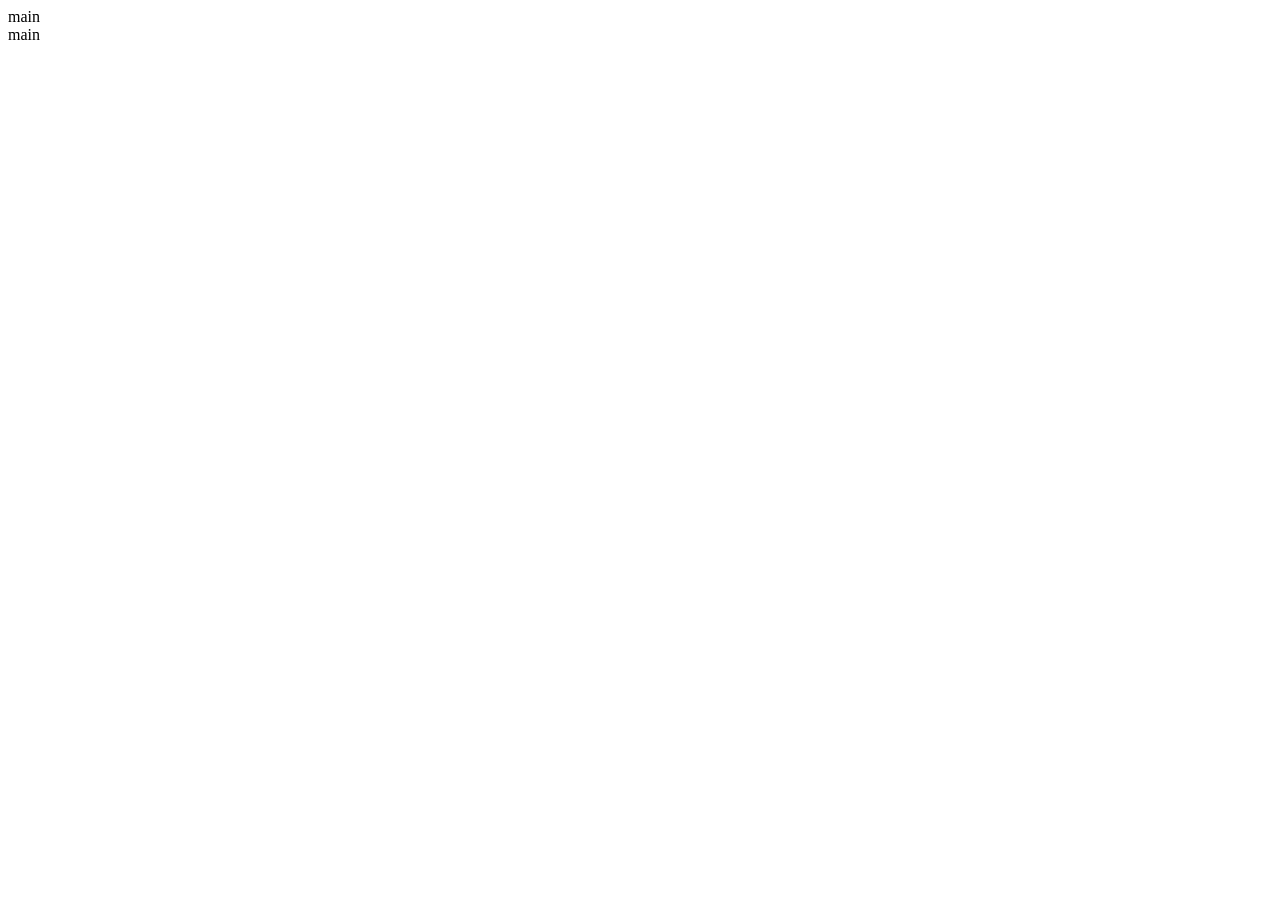
==== index.html @ a2249776 "asd" ====
<!DOCTYPE html>
<html lang="en">
<head>
    <meta charset="UTF-8">
    <meta name="viewport" content="width=device-width, initial-scale=1.0">
    <title>Document</title>
</head>
<body>
    main <div class="css"></div>
    main <div class="css"></div>
    
</body>
</html>
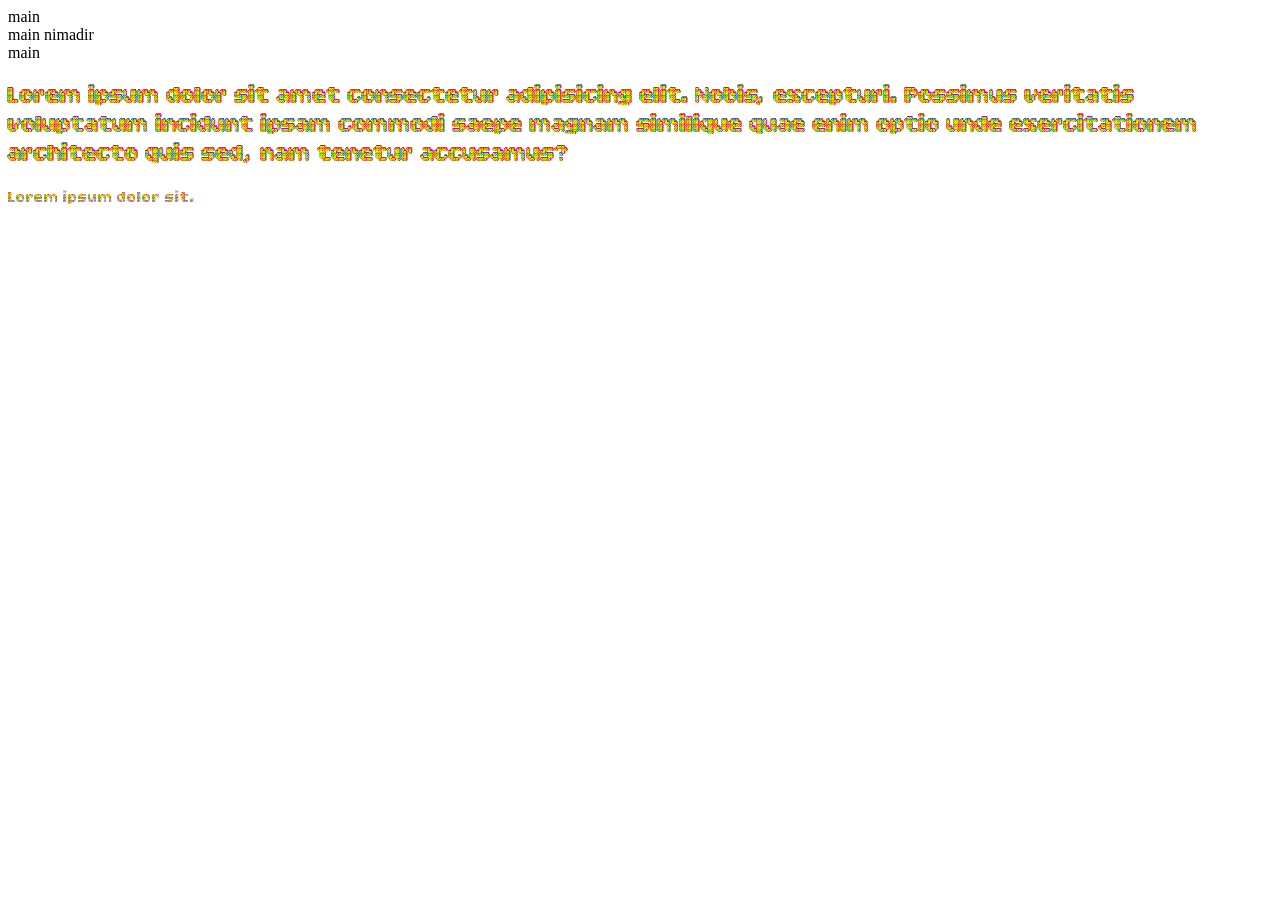
==== commit ffeec46a: "asdcfeferv" ====
--- a/index.html
+++ b/index.html
@@ -4,10 +4,16 @@
     <meta charset="UTF-8">
     <meta name="viewport" content="width=device-width, initial-scale=1.0">
     <title>Document</title>
+    <link rel="stylesheet" href="./nimadirrrr.css">
+    <link rel="preconnect" href="https://fonts.googleapis.com">
+<link rel="preconnect" href="https://fonts.gstatic.com" crossorigin>
+<link href="https://fonts.googleapis.com/css2?family=Bitcount+Prop+Double+Ink:wght@100..900&display=swap" rel="stylesheet">
 </head>
 <body>
-    main <div class="css"></div>
-    main <div class="css"></div>
-    
+    main <div class="css">main nimadir</div>
+    main <div class="css">
+        <h2>Lorem ipsum dolor sit amet consectetur adipisicing elit. Nobis, excepturi. Possimus veritatis voluptatum incidunt ipsam commodi saepe magnam similique quae enim optio unde exercitationem architecto quis sed, nam tenetur accusamus?</h2>
+    </div>
+    <p>Lorem ipsum dolor sit.</p>
 </body>
 </html>
--- a/nimadirrrr.css
+++ b/nimadirrrr.css
@@ -0,0 +1,10 @@
+
+
+h2{
+    font-family: "Bitcount Prop Double Ink", system-ui;
+}
+
+p{
+    font-family:"Bitcount Prop Double Ink", system-ui ;
+    color: red;
+}
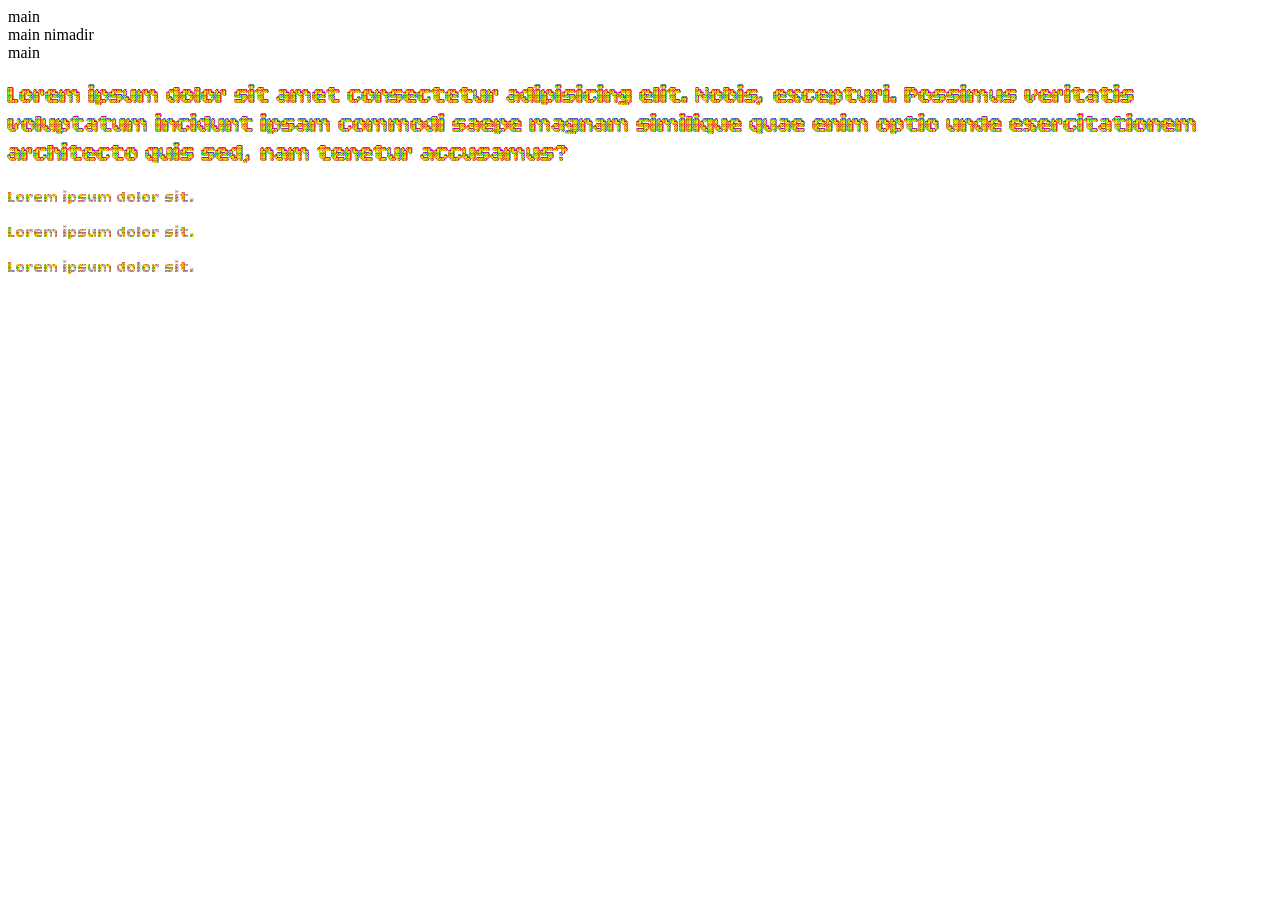
==== commit 98f99743: "wdef" ====
--- a/index.html
+++ b/index.html
@@ -15,5 +15,7 @@
         <h2>Lorem ipsum dolor sit amet consectetur adipisicing elit. Nobis, excepturi. Possimus veritatis voluptatum incidunt ipsam commodi saepe magnam similique quae enim optio unde exercitationem architecto quis sed, nam tenetur accusamus?</h2>
     </div>
     <p>Lorem ipsum dolor sit.</p>
+    <p>Lorem ipsum dolor sit.</p>
+    <p>Lorem ipsum dolor sit.</p>
 </body>
 </html>
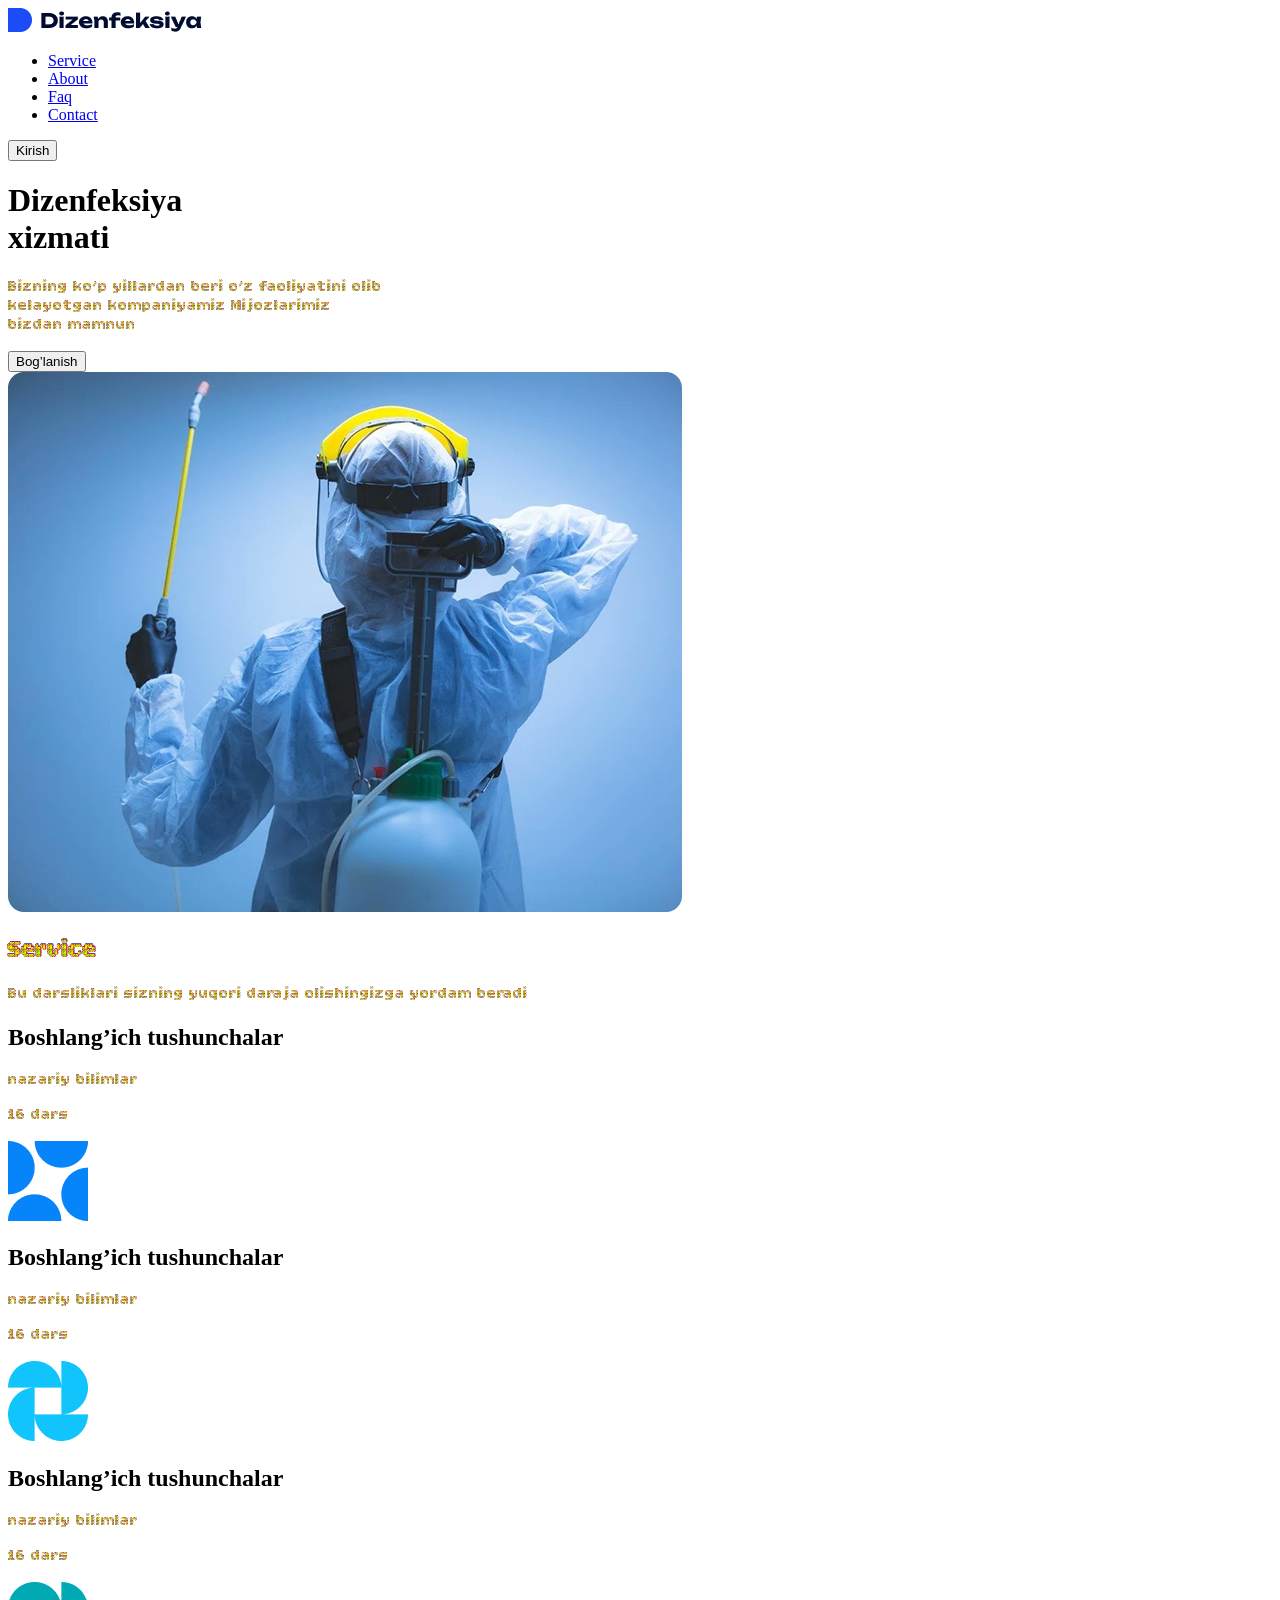
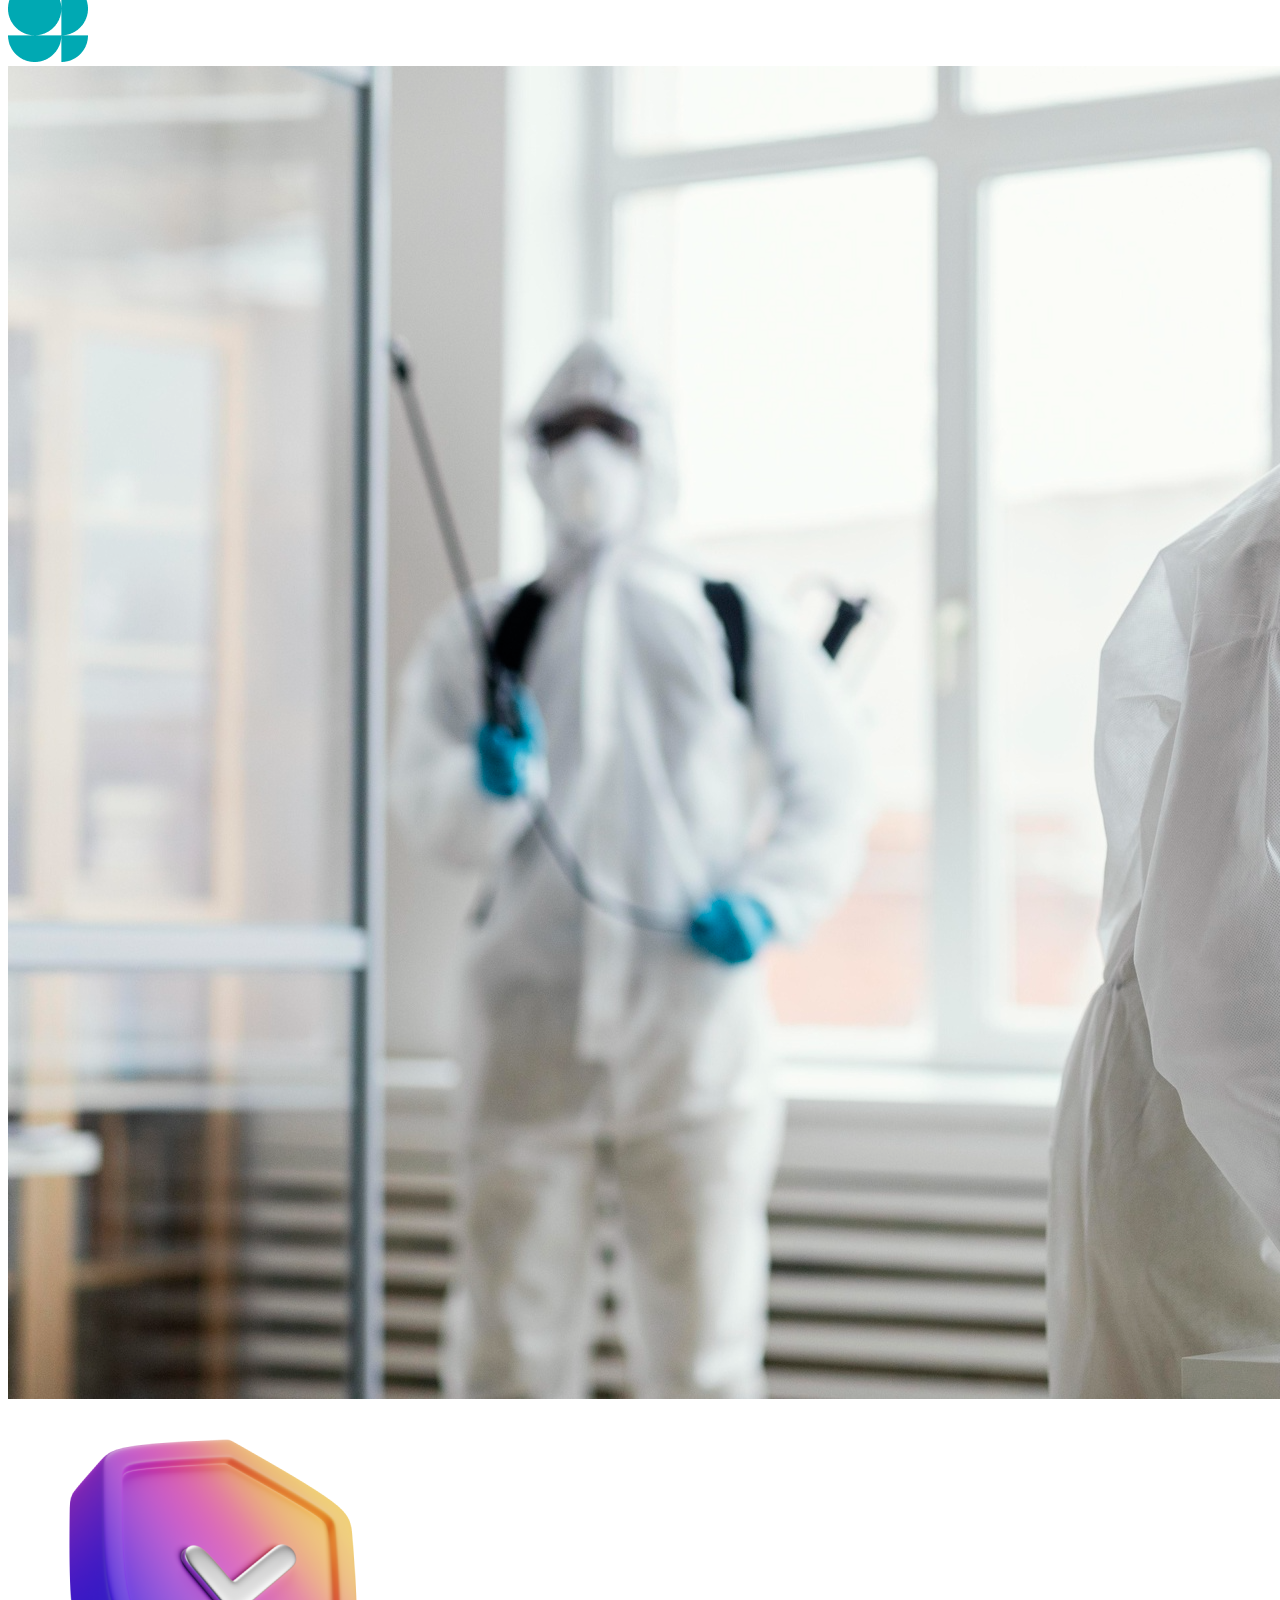
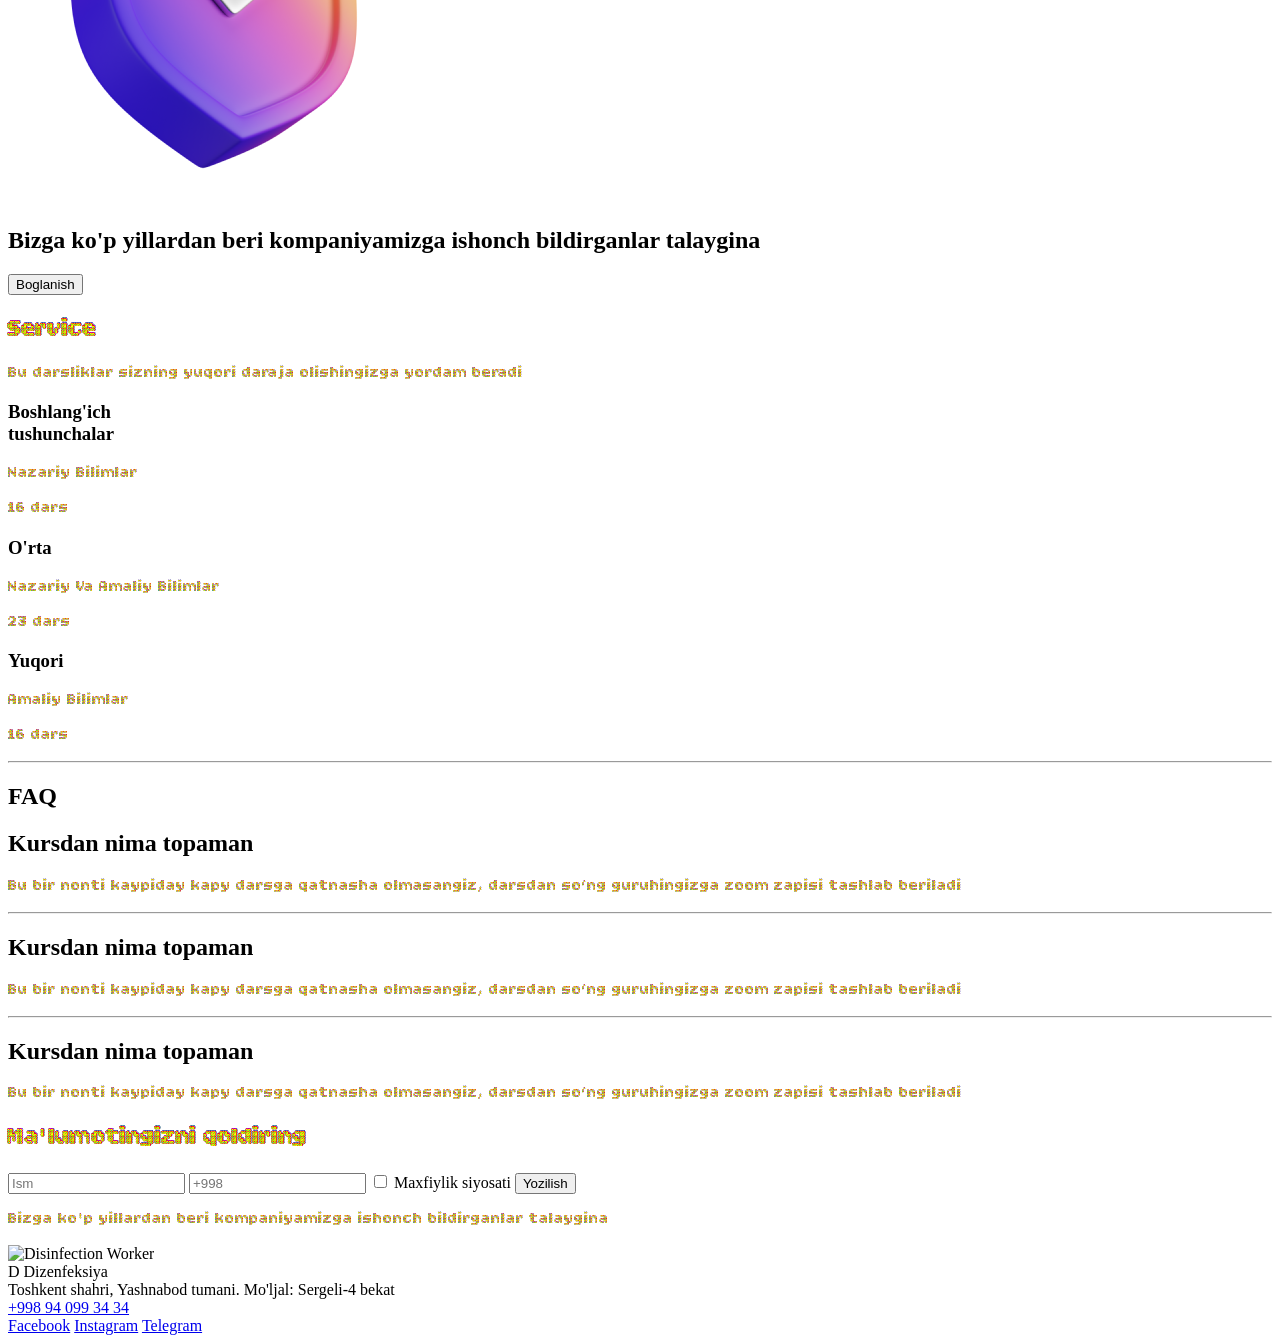
==== commit bcc6cfda: "tgdxf" ====
--- a/index.html
+++ b/index.html
@@ -10,12 +10,246 @@
 <link href="https://fonts.googleapis.com/css2?family=Bitcount+Prop+Double+Ink:wght@100..900&display=swap" rel="stylesheet">
 </head>
 <body>
-    main <div class="css">main nimadir</div>
-    main <div class="css">
-        <h2>Lorem ipsum dolor sit amet consectetur adipisicing elit. Nobis, excepturi. Possimus veritatis voluptatum incidunt ipsam commodi saepe magnam similique quae enim optio unde exercitationem architecto quis sed, nam tenetur accusamus?</h2>
-    </div>
-    <p>Lorem ipsum dolor sit.</p>
-    <p>Lorem ipsum dolor sit.</p>
-    <p>Lorem ipsum dolor sit.</p>
+    <header>
+        <div class="container">
+            <div class="navbar">
+                <div class="logo"><img src="./img/Frame 48097963.png" alt=""></div>
+
+                <div class="div">
+                    <ul>
+                        <li><a href="#">Service</a></li>
+                        <li><a href="#">About</a></li>
+                        <li><a href="#">Faq</a></li>
+                        <li><a href="#">Contact</a></li>
+                    </ul>
+
+                    <button>Kirish</button>
+                </div>
+            </div>
+
+            <div class="showcase">
+                <div class="left">
+                    <h1>Dizenfeksiya <br>xizmati</h1>
+
+                    <p>Bizning ko’p yillardan beri o’z faoliyatini olib <br> kelayotgan kompaniyamiz Mijozlarimiz <br>
+                        bizdan mamnun</p>
+
+                    <div class="dig">
+                        <button>Bog’lanish</button>
+                    </div>
+                </div>
+                <div class="right">
+                    <img src="./img/WnYJyJjWq3U 1.png" alt="">
+                </div>
+            </div>
+        </div>
+    </header>
+
+    <main>
+        <section>
+            <div class="pt-[120px] pl-[72px] w-[330px]">
+                <h2 class="text-[52px] font-bold text-[#020C31]">Service</h2>
+                <p class="text-[18px] text-[#666666] pt-[16px] w-[335px]">Bu darsliklari sizning yuqori daraja
+                    olishingizga yordam beradi</p>
+            </div>
+
+            <div class="max-w-[1140] flex pt-[48px] mb-15">
+                <div class="w-[443px] h-[500px] border-white bg-[#F3F6F6] m-auto rounded-3xl">
+                    <h1 class="text-[32px] text-[#020C31] font-bold translate-y-[48px] translate-x-[32px] w-[337px]">
+                        Boshlang’ich tushunchalar</h1>
+                    <p class="translate-y-[55px] translate-x-[40px] text-[16px] text-[#056AC7] font-medium">nazariy
+                        bilimlar</p>
+                    <p class="translate-y-[55px] translate-x-[40px] text-[16px] text-[#056AC7] font-medium">16 dars</p>
+                    <img src="./img/Group (1).png" alt="#" class="translate-y-[250px] translate-x-[300px]">
+                </div>
+                <div class="w-[443px] h-[500px] border-white bg-[#F3F6F6] m-auto rounded-3xl">
+                    <h1 class="text-[32px] text-[#020C31] font-bold translate-y-[48px] translate-x-[32px] w-[337px]">
+                        Boshlang’ich tushunchalar</h1>
+                    <p class="translate-y-[55px] translate-x-[40px] text-[16px] text-[#056AC7] font-medium">nazariy
+                        bilimlar</p>
+                    <p class="translate-y-[55px] translate-x-[40px] text-[16px] text-[#056AC7] font-medium">16 dars</p>
+                    <img src="./img/Group (2).png" alt="#" class="translate-y-[250px] translate-x-[300px]">
+                </div>
+                <div class="w-[443px] h-[500px] border-white bg-[#F3F6F6] m-auto rounded-3xl ">
+                    <h1 class="text-[32px] text-[#020C31] font-bold translate-y-[48px] translate-x-[32px] w-[337px]">
+                        Boshlang’ich tushunchalar</h1>
+                    <p class="translate-y-[55px] translate-x-[40px] text-[16px] text-[#056AC7] font-medium">nazariy
+                        bilimlar</p>
+                    <p class="translate-y-[55px] translate-x-[40px] text-[16px] text-[#056AC7] font-medium">16 dars</p>
+                    <img src="./img/Group (3).png" alt="#" class="translate-y-[250px] translate-x-[300px]">
+                </div>
+
+            </div>
+        </section>
+        <section>
+            <div class="section1">
+                <div class="left">
+                    <img src="./8423eb6afb6852e8f474d0841eafce48ede7c53d.png" alt="">
+                </div>
+                <div class="right">
+                    <img src="./493432566a872f7d6218cf29646f416c2f03552e.png" alt="">
+                    <h1><b>Bizga ko'p yillardan beri kompaniyamizga ishonch bildirganlar talaygina</b></h1>
+                    <button>Boglanish</button>
+                </div>
+
+            </div>
+        </section>
+        <section class="bg-white py-16 px-8 font-sans">
+            <div class="max-w-6xl mx-auto">
+                <div class="mb-12">
+                    <h2 class="text-4xl font-bold text-slate-900 mb-4">Service</h2>
+                    <p class="text-gray-500 max-w-xs">
+                        Bu darsliklar sizning yuqori daraja olishingizga yordam beradi
+                    </p>
+                </div>
+
+                <div class="grid grid-cols-1 md:grid-cols-3 gap-6">
+
+                    <div
+                        class="bg-slate-50 p-8 rounded-2xl flex flex-col justify-between h-80 relative overflow-hidden">
+                        <div>
+                            <h3 class="text-2xl font-bold text-slate-900 leading-tight mb-4">
+                                Boshlang'ich<br>tushunchalar
+                            </h3>
+                            <p class="text-blue-500 font-semibold text-sm">Nazariy Bilimlar</p>
+                            <p class="text-gray-400 text-xs mt-1">16 dars</p>
+                        </div>
+                        <div class="absolute bottom-8 right-8 w-12 h-12 bg-blue-600 rounded-bl-full opacity-80"></div>
+                    </div>
+
+                    <div
+                        class="bg-slate-50 p-8 rounded-2xl flex flex-col justify-between h-80 relative overflow-hidden">
+                        <div>
+                            <h3 class="text-2xl font-bold text-slate-900 leading-tight mb-4">
+                                O'rta
+                            </h3>
+                            <p class="text-cyan-500 font-semibold text-sm">Nazariy Va Amaliy Bilimlar</p>
+                            <p class="text-gray-400 text-xs mt-1">23 dars</p>
+                        </div>
+                        <div
+                            class="absolute bottom-8 right-8 w-12 h-12 bg-cyan-400 rounded-full flex items-center justify-center">
+                            <div class="w-6 h-6 border-4 border-white rounded-full"></div>
+                        </div>
+                    </div>
+
+                    <div
+                        class="bg-slate-50 p-8 rounded-2xl flex flex-col justify-between h-80 relative overflow-hidden">
+                        <div>
+                            <h3 class="text-2xl font-bold text-slate-900 leading-tight mb-4">
+                                Yuqori
+                            </h3>
+                            <p class="text-teal-500 font-semibold text-sm">Amaliy Bilimlar</p>
+                            <p class="text-gray-400 text-xs mt-1">16 dars</p>
+                        </div>
+                        <div class="absolute bottom-8 right-8 w-12 h-12 flex gap-1">
+                            <div class="w-4 h-8 bg-teal-500 rounded-full"></div>
+                            <div class="w-4 h-12 bg-teal-500 rounded-full -mt-4"></div>
+                        </div>
+                    </div>
+
+                </div>
+            </div>
+        </section>
+        <section class="pt-[142px]">
+            <div class="container w-[1296px] m-[auto]">
+                <hr>
+                <div class="faq flex items-start justify-start gap-[187px] mt-[40px]">
+                    <h1 class="text-[48px] text-bold text-[#020C31]">FAQ</h1>
+                    <div class="focus w-[80%]">
+                        <div class="cards flex items-center justify-between mb-[38px]">
+                            <div class="p">
+                                <h1 class="text-[24px]/[32px] text-medium text-[#676D83]">Kursdan nima topaman</h1>
+                                <p class="text-[24px]/[32px] text-normal text-[#676D83] hidden">Bu bir nonti kaypiday
+                                    kapy darsga qatnasha olmasangiz, darsdan so‘ng guruhingizga zoom zapisi tashlab
+                                    beriladi</p>
+                            </div>
+                            <div
+                                class="icons w-[52px] h-[52px] rounded-[50%] bg-[#F2F2F2] flex items-center justify-center">
+                                <i class="fa-solid fa-angle-down text-[20px] text-[#020C31]"></i>
+                                <!-- <i class="fa-solid fa-angle-up text-[20px] text-[#020C31] hidden"></i> -->
+                            </div>
+                        </div>
+                        <hr>
+                        <div class="cards flex items-center justify-between mt-[38px] mb-[38px]">
+                            <div class="p">
+                                <h1 class="text-[24px]/[32px] text-medium text-[#676D83]">Kursdan nima topaman</h1>
+                                <p class="text-[24px]/[32px] text-normal text-[#676D83] hidden">Bu bir nonti kaypiday
+                                    kapy darsga qatnasha olmasangiz, darsdan so‘ng guruhingizga zoom zapisi tashlab
+                                    beriladi</p>
+                            </div>
+                            <div
+                                class="icons w-[52px] h-[52px] rounded-[50%] bg-[#F2F2F2] flex items-center justify-center">
+                                <i class="fa-solid fa-angle-down text-[20px] text-[#020C31]"></i>
+                                <!-- <i class="fa-solid fa-angle-up text-[20px] text-[#020C31] hidden"></i> -->
+                            </div>
+                        </div>
+                        <hr>
+                        <div class="cards flex items-center justify-between mt-[38px] mb-[38px]">
+                            <div class="p">
+                                <h1 class="text-[24px]/[32px] text-medium text-[#676D83]">Kursdan nima topaman</h1>
+                                <p class="text-[24px]/[32px] text-normal text-[#676D83] hidden">Bu bir nonti kaypiday
+                                    kapy darsga qatnasha olmasangiz, darsdan so‘ng guruhingizga zoom zapisi tashlab
+                                    beriladi</p>
+                            </div>
+                            <div
+                                class="icons w-[52px] h-[52px] rounded-[50%] bg-[#F2F2F2] flex items-center justify-center">
+                                <i class="fa-solid fa-angle-down text-[20px] text-[#020C31]"></i>
+                                <!-- <i class="fa-solid fa-angle-up text-[20px] text-[#020C31] hidden"></i> -->
+                            </div>
+                        </div>
+                    </div>
+                </div>
+            </div>
+        </section>
+    </main>
+
+    <footer class="footer">
+        <div class="container">
+            <div class="footer-banner">
+                <div class="banner-content">
+                    <div class="form-wrapper">
+                        <h2>Ma'lumotingizni qoldiring</h2>
+                        <form class="footer-form">
+                            <input type="text" placeholder="Ism" class="input">
+                            <input type="tel" placeholder="+998" class="input">
+                            <label class="checkbox-label">
+                                <input type="checkbox"> Maxfiylik siyosati
+                            </label>
+                            <button type="submit" class="submit-btn">Yozilish</button>
+                        </form>
+                    </div>
+
+                    <div class="banner-text">
+                        <p>Bizga ko'p yillardan beri kompaniyamizga ishonch bildirganlar talaygina</p>
+                        <img src="https://proklining.by/wp-content/uploads/2025/11/poster-img.png"
+                            alt="Disinfection Worker" class="worker-img">
+                    </div>
+                </div>
+            </div>
+
+            <div class="footer-bottom">
+                <div class="logo">
+                    <span class="logo-icon">D</span> Dizenfeksiya
+                </div>
+
+                <div class="contacts">
+                    <div class="contact-item">
+                        <i class="icon-location"></i>
+                        <span>Toshkent shahri, Yashnabod tumani. Mo'ljal: Sergeli-4 bekat</span>
+                    </div>
+                    <div class="contact-item">
+                        <i class="icon-phone"></i>
+                        <a href="tel:+998940993434">+998 94 099 34 34</a>
+                    </div>
+                </div>
+
+                <div class="socials">
+                    <a href="#" class="social-link">Facebook</a>
+                    <a href="#" class="social-link">Instagram</a>
+                    <a href="#" class="social-link">Telegram</a>
+                </div>
+            </div>
+        </div>
+    </footer>
 </body>
 </html>
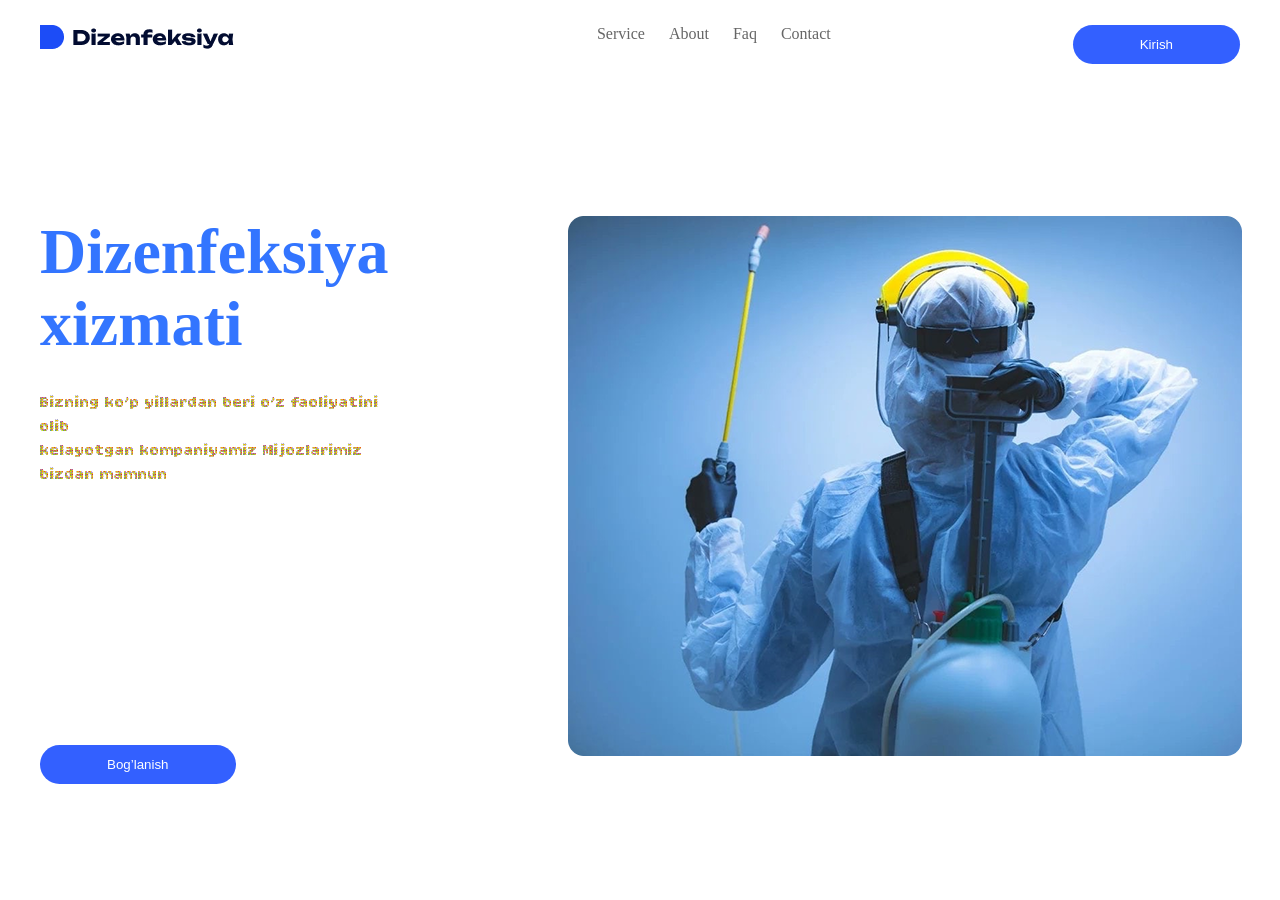
==== commit ef32e7db: "axscdfv" ====
--- a/index.html
+++ b/index.html
@@ -4,13 +4,14 @@
     <meta charset="UTF-8">
     <meta name="viewport" content="width=device-width, initial-scale=1.0">
     <title>Document</title>
+    <link rel="stylesheet" href="./main.css">
     <link rel="stylesheet" href="./nimadirrrr.css">
     <link rel="preconnect" href="https://fonts.googleapis.com">
 <link rel="preconnect" href="https://fonts.gstatic.com" crossorigin>
 <link href="https://fonts.googleapis.com/css2?family=Bitcount+Prop+Double+Ink:wght@100..900&display=swap" rel="stylesheet">
 </head>
 <body>
-    <header>
+     <header>
         <div class="container">
             <div class="navbar">
                 <div class="logo"><img src="./img/Frame 48097963.png" alt=""></div>
@@ -31,225 +32,17 @@
                 <div class="left">
                     <h1>Dizenfeksiya <br>xizmati</h1>
 
-                    <p>Bizning ko’p yillardan beri o’z faoliyatini olib <br> kelayotgan kompaniyamiz Mijozlarimiz <br>
-                        bizdan mamnun</p>
+                    <p>Bizning ko’p yillardan beri o’z faoliyatini olib <br> kelayotgan kompaniyamiz Mijozlarimiz <br> bizdan mamnun</p>
 
                     <div class="dig">
                         <button>Bog’lanish</button>
                     </div>
                 </div>
                 <div class="right">
-                    <img src="./img/WnYJyJjWq3U 1.png" alt="">
+                        <img src="./img/WnYJyJjWq3U 1.png" alt="">
                 </div>
             </div>
         </div>
     </header>
-
-    <main>
-        <section>
-            <div class="pt-[120px] pl-[72px] w-[330px]">
-                <h2 class="text-[52px] font-bold text-[#020C31]">Service</h2>
-                <p class="text-[18px] text-[#666666] pt-[16px] w-[335px]">Bu darsliklari sizning yuqori daraja
-                    olishingizga yordam beradi</p>
-            </div>
-
-            <div class="max-w-[1140] flex pt-[48px] mb-15">
-                <div class="w-[443px] h-[500px] border-white bg-[#F3F6F6] m-auto rounded-3xl">
-                    <h1 class="text-[32px] text-[#020C31] font-bold translate-y-[48px] translate-x-[32px] w-[337px]">
-                        Boshlang’ich tushunchalar</h1>
-                    <p class="translate-y-[55px] translate-x-[40px] text-[16px] text-[#056AC7] font-medium">nazariy
-                        bilimlar</p>
-                    <p class="translate-y-[55px] translate-x-[40px] text-[16px] text-[#056AC7] font-medium">16 dars</p>
-                    <img src="./img/Group (1).png" alt="#" class="translate-y-[250px] translate-x-[300px]">
-                </div>
-                <div class="w-[443px] h-[500px] border-white bg-[#F3F6F6] m-auto rounded-3xl">
-                    <h1 class="text-[32px] text-[#020C31] font-bold translate-y-[48px] translate-x-[32px] w-[337px]">
-                        Boshlang’ich tushunchalar</h1>
-                    <p class="translate-y-[55px] translate-x-[40px] text-[16px] text-[#056AC7] font-medium">nazariy
-                        bilimlar</p>
-                    <p class="translate-y-[55px] translate-x-[40px] text-[16px] text-[#056AC7] font-medium">16 dars</p>
-                    <img src="./img/Group (2).png" alt="#" class="translate-y-[250px] translate-x-[300px]">
-                </div>
-                <div class="w-[443px] h-[500px] border-white bg-[#F3F6F6] m-auto rounded-3xl ">
-                    <h1 class="text-[32px] text-[#020C31] font-bold translate-y-[48px] translate-x-[32px] w-[337px]">
-                        Boshlang’ich tushunchalar</h1>
-                    <p class="translate-y-[55px] translate-x-[40px] text-[16px] text-[#056AC7] font-medium">nazariy
-                        bilimlar</p>
-                    <p class="translate-y-[55px] translate-x-[40px] text-[16px] text-[#056AC7] font-medium">16 dars</p>
-                    <img src="./img/Group (3).png" alt="#" class="translate-y-[250px] translate-x-[300px]">
-                </div>
-
-            </div>
-        </section>
-        <section>
-            <div class="section1">
-                <div class="left">
-                    <img src="./8423eb6afb6852e8f474d0841eafce48ede7c53d.png" alt="">
-                </div>
-                <div class="right">
-                    <img src="./493432566a872f7d6218cf29646f416c2f03552e.png" alt="">
-                    <h1><b>Bizga ko'p yillardan beri kompaniyamizga ishonch bildirganlar talaygina</b></h1>
-                    <button>Boglanish</button>
-                </div>
-
-            </div>
-        </section>
-        <section class="bg-white py-16 px-8 font-sans">
-            <div class="max-w-6xl mx-auto">
-                <div class="mb-12">
-                    <h2 class="text-4xl font-bold text-slate-900 mb-4">Service</h2>
-                    <p class="text-gray-500 max-w-xs">
-                        Bu darsliklar sizning yuqori daraja olishingizga yordam beradi
-                    </p>
-                </div>
-
-                <div class="grid grid-cols-1 md:grid-cols-3 gap-6">
-
-                    <div
-                        class="bg-slate-50 p-8 rounded-2xl flex flex-col justify-between h-80 relative overflow-hidden">
-                        <div>
-                            <h3 class="text-2xl font-bold text-slate-900 leading-tight mb-4">
-                                Boshlang'ich<br>tushunchalar
-                            </h3>
-                            <p class="text-blue-500 font-semibold text-sm">Nazariy Bilimlar</p>
-                            <p class="text-gray-400 text-xs mt-1">16 dars</p>
-                        </div>
-                        <div class="absolute bottom-8 right-8 w-12 h-12 bg-blue-600 rounded-bl-full opacity-80"></div>
-                    </div>
-
-                    <div
-                        class="bg-slate-50 p-8 rounded-2xl flex flex-col justify-between h-80 relative overflow-hidden">
-                        <div>
-                            <h3 class="text-2xl font-bold text-slate-900 leading-tight mb-4">
-                                O'rta
-                            </h3>
-                            <p class="text-cyan-500 font-semibold text-sm">Nazariy Va Amaliy Bilimlar</p>
-                            <p class="text-gray-400 text-xs mt-1">23 dars</p>
-                        </div>
-                        <div
-                            class="absolute bottom-8 right-8 w-12 h-12 bg-cyan-400 rounded-full flex items-center justify-center">
-                            <div class="w-6 h-6 border-4 border-white rounded-full"></div>
-                        </div>
-                    </div>
-
-                    <div
-                        class="bg-slate-50 p-8 rounded-2xl flex flex-col justify-between h-80 relative overflow-hidden">
-                        <div>
-                            <h3 class="text-2xl font-bold text-slate-900 leading-tight mb-4">
-                                Yuqori
-                            </h3>
-                            <p class="text-teal-500 font-semibold text-sm">Amaliy Bilimlar</p>
-                            <p class="text-gray-400 text-xs mt-1">16 dars</p>
-                        </div>
-                        <div class="absolute bottom-8 right-8 w-12 h-12 flex gap-1">
-                            <div class="w-4 h-8 bg-teal-500 rounded-full"></div>
-                            <div class="w-4 h-12 bg-teal-500 rounded-full -mt-4"></div>
-                        </div>
-                    </div>
-
-                </div>
-            </div>
-        </section>
-        <section class="pt-[142px]">
-            <div class="container w-[1296px] m-[auto]">
-                <hr>
-                <div class="faq flex items-start justify-start gap-[187px] mt-[40px]">
-                    <h1 class="text-[48px] text-bold text-[#020C31]">FAQ</h1>
-                    <div class="focus w-[80%]">
-                        <div class="cards flex items-center justify-between mb-[38px]">
-                            <div class="p">
-                                <h1 class="text-[24px]/[32px] text-medium text-[#676D83]">Kursdan nima topaman</h1>
-                                <p class="text-[24px]/[32px] text-normal text-[#676D83] hidden">Bu bir nonti kaypiday
-                                    kapy darsga qatnasha olmasangiz, darsdan so‘ng guruhingizga zoom zapisi tashlab
-                                    beriladi</p>
-                            </div>
-                            <div
-                                class="icons w-[52px] h-[52px] rounded-[50%] bg-[#F2F2F2] flex items-center justify-center">
-                                <i class="fa-solid fa-angle-down text-[20px] text-[#020C31]"></i>
-                                <!-- <i class="fa-solid fa-angle-up text-[20px] text-[#020C31] hidden"></i> -->
-                            </div>
-                        </div>
-                        <hr>
-                        <div class="cards flex items-center justify-between mt-[38px] mb-[38px]">
-                            <div class="p">
-                                <h1 class="text-[24px]/[32px] text-medium text-[#676D83]">Kursdan nima topaman</h1>
-                                <p class="text-[24px]/[32px] text-normal text-[#676D83] hidden">Bu bir nonti kaypiday
-                                    kapy darsga qatnasha olmasangiz, darsdan so‘ng guruhingizga zoom zapisi tashlab
-                                    beriladi</p>
-                            </div>
-                            <div
-                                class="icons w-[52px] h-[52px] rounded-[50%] bg-[#F2F2F2] flex items-center justify-center">
-                                <i class="fa-solid fa-angle-down text-[20px] text-[#020C31]"></i>
-                                <!-- <i class="fa-solid fa-angle-up text-[20px] text-[#020C31] hidden"></i> -->
-                            </div>
-                        </div>
-                        <hr>
-                        <div class="cards flex items-center justify-between mt-[38px] mb-[38px]">
-                            <div class="p">
-                                <h1 class="text-[24px]/[32px] text-medium text-[#676D83]">Kursdan nima topaman</h1>
-                                <p class="text-[24px]/[32px] text-normal text-[#676D83] hidden">Bu bir nonti kaypiday
-                                    kapy darsga qatnasha olmasangiz, darsdan so‘ng guruhingizga zoom zapisi tashlab
-                                    beriladi</p>
-                            </div>
-                            <div
-                                class="icons w-[52px] h-[52px] rounded-[50%] bg-[#F2F2F2] flex items-center justify-center">
-                                <i class="fa-solid fa-angle-down text-[20px] text-[#020C31]"></i>
-                                <!-- <i class="fa-solid fa-angle-up text-[20px] text-[#020C31] hidden"></i> -->
-                            </div>
-                        </div>
-                    </div>
-                </div>
-            </div>
-        </section>
-    </main>
-
-    <footer class="footer">
-        <div class="container">
-            <div class="footer-banner">
-                <div class="banner-content">
-                    <div class="form-wrapper">
-                        <h2>Ma'lumotingizni qoldiring</h2>
-                        <form class="footer-form">
-                            <input type="text" placeholder="Ism" class="input">
-                            <input type="tel" placeholder="+998" class="input">
-                            <label class="checkbox-label">
-                                <input type="checkbox"> Maxfiylik siyosati
-                            </label>
-                            <button type="submit" class="submit-btn">Yozilish</button>
-                        </form>
-                    </div>
-
-                    <div class="banner-text">
-                        <p>Bizga ko'p yillardan beri kompaniyamizga ishonch bildirganlar talaygina</p>
-                        <img src="https://proklining.by/wp-content/uploads/2025/11/poster-img.png"
-                            alt="Disinfection Worker" class="worker-img">
-                    </div>
-                </div>
-            </div>
-
-            <div class="footer-bottom">
-                <div class="logo">
-                    <span class="logo-icon">D</span> Dizenfeksiya
-                </div>
-
-                <div class="contacts">
-                    <div class="contact-item">
-                        <i class="icon-location"></i>
-                        <span>Toshkent shahri, Yashnabod tumani. Mo'ljal: Sergeli-4 bekat</span>
-                    </div>
-                    <div class="contact-item">
-                        <i class="icon-phone"></i>
-                        <a href="tel:+998940993434">+998 94 099 34 34</a>
-                    </div>
-                </div>
-
-                <div class="socials">
-                    <a href="#" class="social-link">Facebook</a>
-                    <a href="#" class="social-link">Instagram</a>
-                    <a href="#" class="social-link">Telegram</a>
-                </div>
-            </div>
-        </div>
-    </footer>
 </body>
 </html>
--- a/main.css
+++ b/main.css
@@ -0,0 +1,83 @@
+* {
+  margin: 0;
+  padding: 0;
+  box-sizing: border-box;
+  list-style: none;
+  text-decoration: none;
+}
+
+.container {
+  max-width: 1200px;
+  width: 100%;
+  margin: 0 auto;
+}
+
+.navbar {
+  margin-top: 25px;
+  display: flex;
+  justify-content: space-between;
+  a {
+    font-weight: 400;
+    font-size: 16px;
+    leading-trim: NONE;
+    line-height: 16px;
+    letter-spacing: 0%;
+    text-transform: capitalize;
+    color: #666666;
+  }
+
+  button {
+    padding: 12px 67px;
+    border: none;
+    border-radius: 20px;
+    background-color: #3360ff;
+    color: white;
+  }
+
+  .div {
+    display: flex;
+    gap: 242px;
+    ul {
+      display: flex;
+      gap: 24px;
+    }
+  }
+}
+
+.showcase {
+  margin-top: 152px;
+  display: flex;
+  h1 {
+    font-weight: 700;
+    font-style: Bold;
+    font-size: 64px;
+    line-height: 72px;
+    letter-spacing: 0%;
+    color: #3375ff;
+  }
+
+  p {
+    margin-top: 32px;
+    font-weight: 400;
+    font-size: 16px;
+    leading-trim: NONE;
+    line-height: 24px;
+    letter-spacing: 0%;
+    color: #676d83;
+  }
+
+  .dig {
+    margin-top: 257px;
+    button {
+      padding: 12px 67px;
+      border: none;
+      border-radius: 20px;
+      background-color: #3360ff;
+      color: white;
+    }
+  }
+
+  img{
+    margin-left: 180px;
+  }
+}
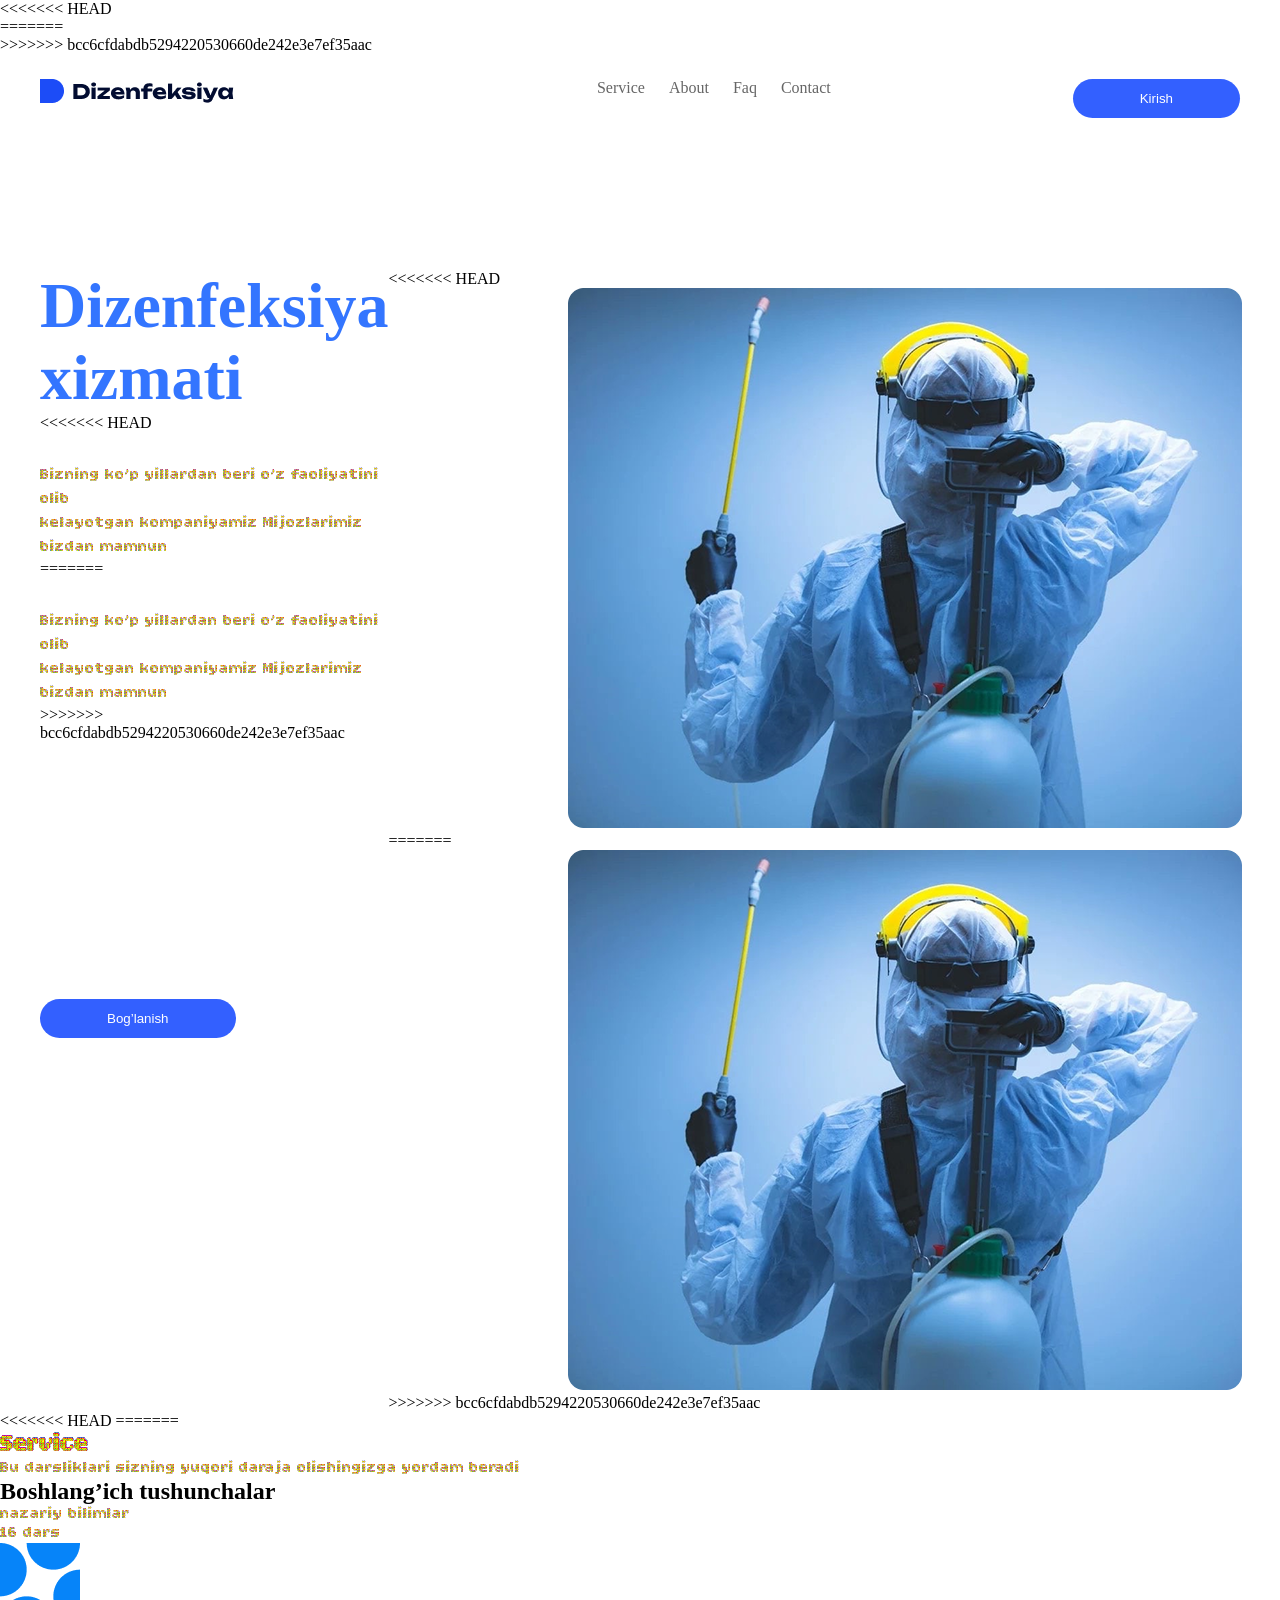
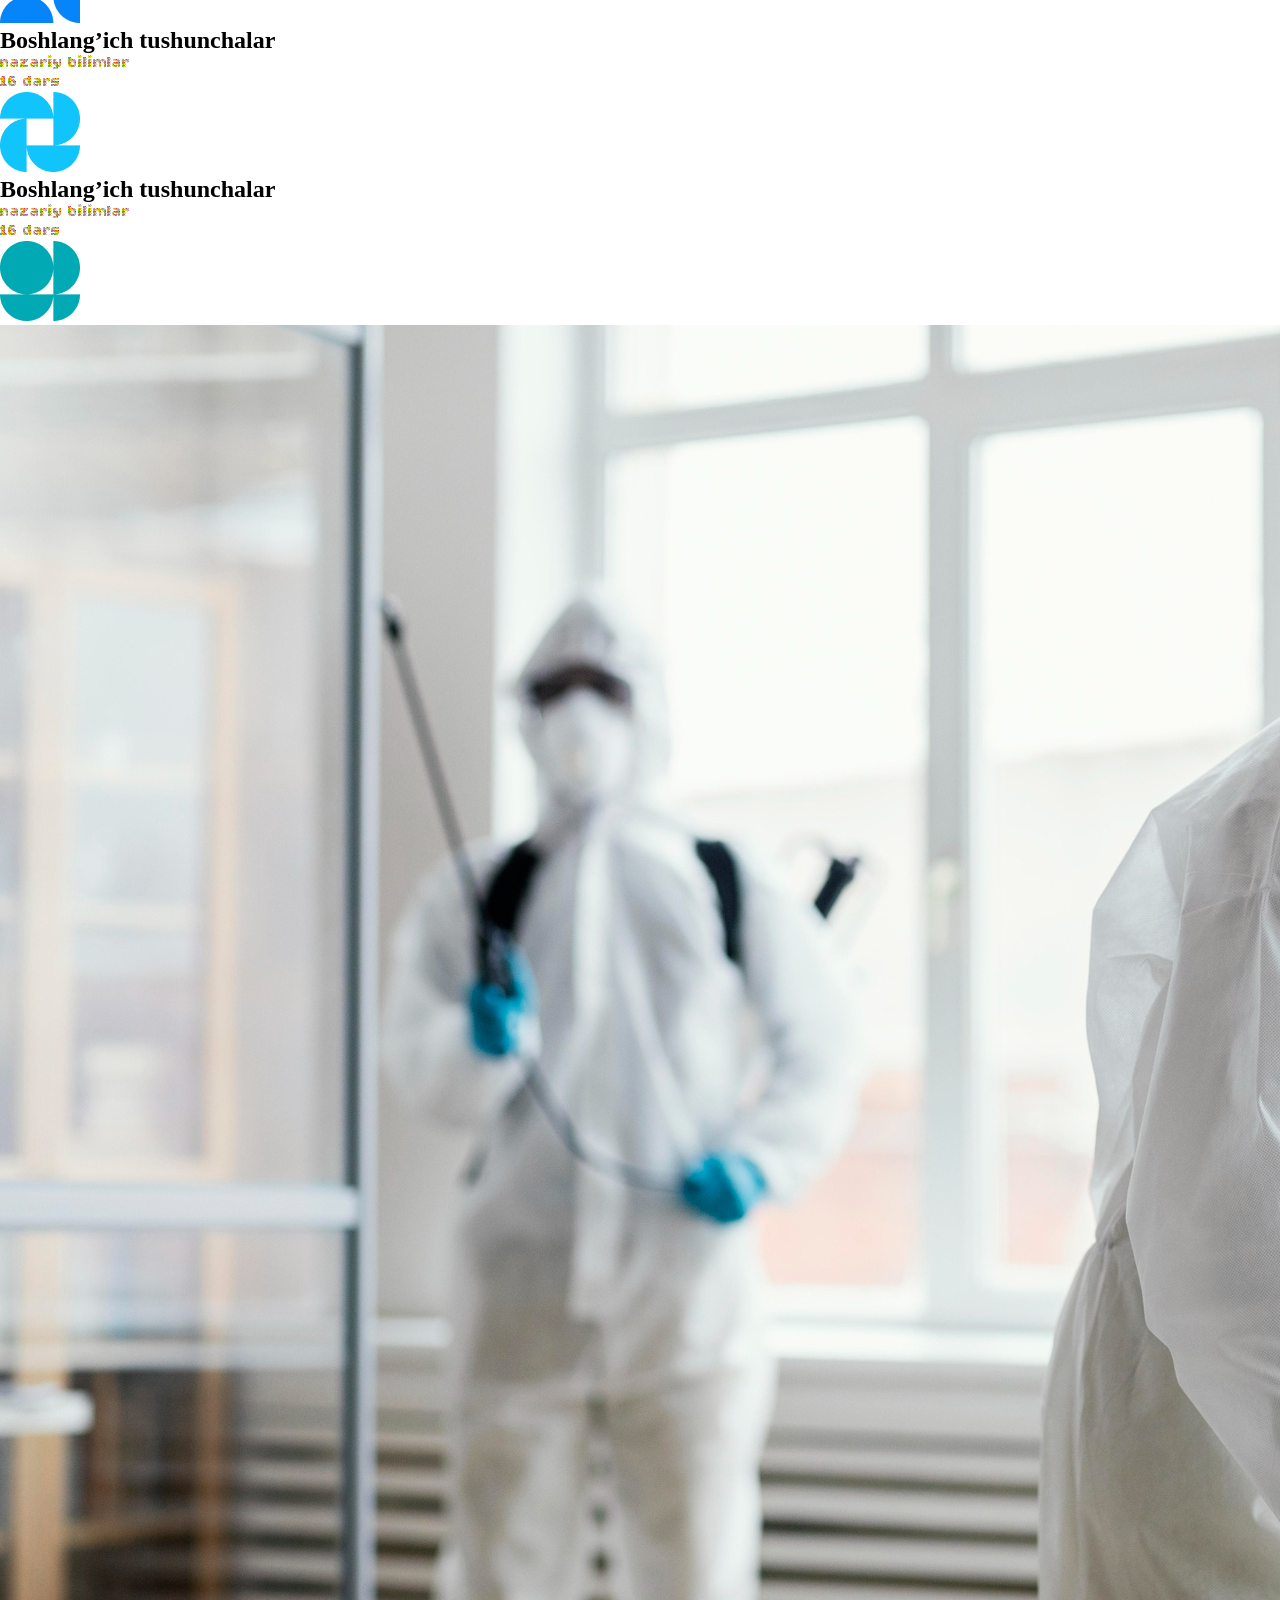
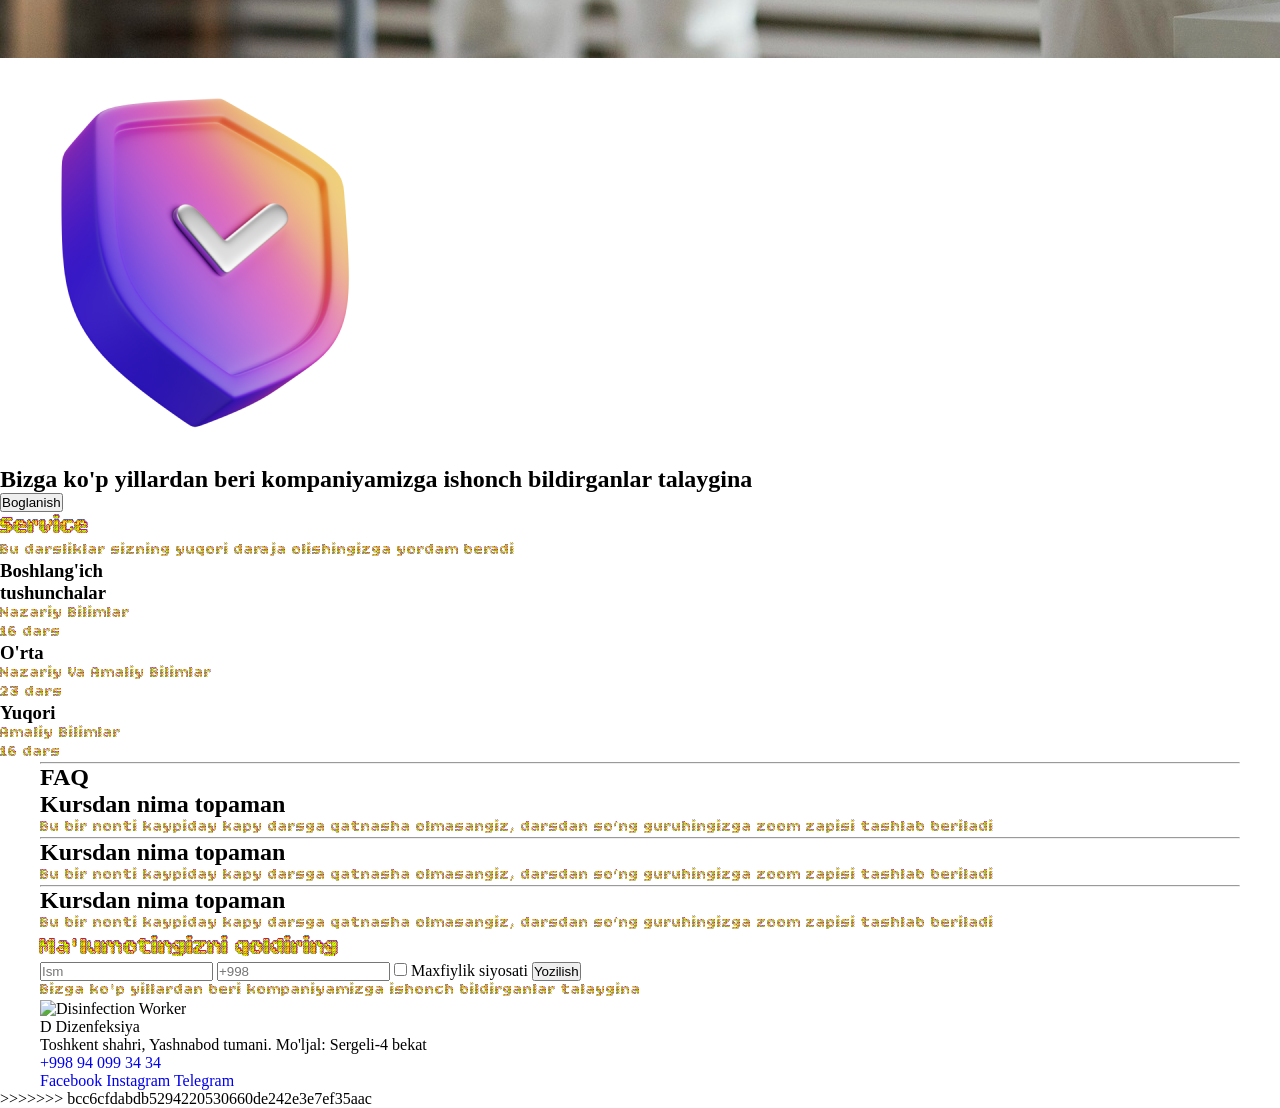
==== commit 5eb91ea7: "Merge branch 'Unknown' of https://github.com/Fayziyev2218/ProCleanningmg" ====
--- a/index.html
+++ b/index.html
@@ -11,7 +11,11 @@
 <link href="https://fonts.googleapis.com/css2?family=Bitcount+Prop+Double+Ink:wght@100..900&display=swap" rel="stylesheet">
 </head>
 <body>
+<<<<<<< HEAD
      <header>
+=======
+    <header>
+>>>>>>> bcc6cfdabdb5294220530660de242e3e7ef35aac
         <div class="container">
             <div class="navbar">
                 <div class="logo"><img src="./img/Frame 48097963.png" alt=""></div>
@@ -32,17 +36,236 @@
                 <div class="left">
                     <h1>Dizenfeksiya <br>xizmati</h1>
 
+<<<<<<< HEAD
                     <p>Bizning ko’p yillardan beri o’z faoliyatini olib <br> kelayotgan kompaniyamiz Mijozlarimiz <br> bizdan mamnun</p>
+=======
+                    <p>Bizning ko’p yillardan beri o’z faoliyatini olib <br> kelayotgan kompaniyamiz Mijozlarimiz <br>
+                        bizdan mamnun</p>
+>>>>>>> bcc6cfdabdb5294220530660de242e3e7ef35aac
 
                     <div class="dig">
                         <button>Bog’lanish</button>
                     </div>
                 </div>
                 <div class="right">
+<<<<<<< HEAD
                         <img src="./img/WnYJyJjWq3U 1.png" alt="">
+=======
+                    <img src="./img/WnYJyJjWq3U 1.png" alt="">
+>>>>>>> bcc6cfdabdb5294220530660de242e3e7ef35aac
                 </div>
             </div>
         </div>
     </header>
+<<<<<<< HEAD
+=======
+
+    <main>
+        <section>
+            <div class="pt-[120px] pl-[72px] w-[330px]">
+                <h2 class="text-[52px] font-bold text-[#020C31]">Service</h2>
+                <p class="text-[18px] text-[#666666] pt-[16px] w-[335px]">Bu darsliklari sizning yuqori daraja
+                    olishingizga yordam beradi</p>
+            </div>
+
+            <div class="max-w-[1140] flex pt-[48px] mb-15">
+                <div class="w-[443px] h-[500px] border-white bg-[#F3F6F6] m-auto rounded-3xl">
+                    <h1 class="text-[32px] text-[#020C31] font-bold translate-y-[48px] translate-x-[32px] w-[337px]">
+                        Boshlang’ich tushunchalar</h1>
+                    <p class="translate-y-[55px] translate-x-[40px] text-[16px] text-[#056AC7] font-medium">nazariy
+                        bilimlar</p>
+                    <p class="translate-y-[55px] translate-x-[40px] text-[16px] text-[#056AC7] font-medium">16 dars</p>
+                    <img src="./img/Group (1).png" alt="#" class="translate-y-[250px] translate-x-[300px]">
+                </div>
+                <div class="w-[443px] h-[500px] border-white bg-[#F3F6F6] m-auto rounded-3xl">
+                    <h1 class="text-[32px] text-[#020C31] font-bold translate-y-[48px] translate-x-[32px] w-[337px]">
+                        Boshlang’ich tushunchalar</h1>
+                    <p class="translate-y-[55px] translate-x-[40px] text-[16px] text-[#056AC7] font-medium">nazariy
+                        bilimlar</p>
+                    <p class="translate-y-[55px] translate-x-[40px] text-[16px] text-[#056AC7] font-medium">16 dars</p>
+                    <img src="./img/Group (2).png" alt="#" class="translate-y-[250px] translate-x-[300px]">
+                </div>
+                <div class="w-[443px] h-[500px] border-white bg-[#F3F6F6] m-auto rounded-3xl ">
+                    <h1 class="text-[32px] text-[#020C31] font-bold translate-y-[48px] translate-x-[32px] w-[337px]">
+                        Boshlang’ich tushunchalar</h1>
+                    <p class="translate-y-[55px] translate-x-[40px] text-[16px] text-[#056AC7] font-medium">nazariy
+                        bilimlar</p>
+                    <p class="translate-y-[55px] translate-x-[40px] text-[16px] text-[#056AC7] font-medium">16 dars</p>
+                    <img src="./img/Group (3).png" alt="#" class="translate-y-[250px] translate-x-[300px]">
+                </div>
+
+            </div>
+        </section>
+        <section>
+            <div class="section1">
+                <div class="left">
+                    <img src="./8423eb6afb6852e8f474d0841eafce48ede7c53d.png" alt="">
+                </div>
+                <div class="right">
+                    <img src="./493432566a872f7d6218cf29646f416c2f03552e.png" alt="">
+                    <h1><b>Bizga ko'p yillardan beri kompaniyamizga ishonch bildirganlar talaygina</b></h1>
+                    <button>Boglanish</button>
+                </div>
+
+            </div>
+        </section>
+        <section class="bg-white py-16 px-8 font-sans">
+            <div class="max-w-6xl mx-auto">
+                <div class="mb-12">
+                    <h2 class="text-4xl font-bold text-slate-900 mb-4">Service</h2>
+                    <p class="text-gray-500 max-w-xs">
+                        Bu darsliklar sizning yuqori daraja olishingizga yordam beradi
+                    </p>
+                </div>
+
+                <div class="grid grid-cols-1 md:grid-cols-3 gap-6">
+
+                    <div
+                        class="bg-slate-50 p-8 rounded-2xl flex flex-col justify-between h-80 relative overflow-hidden">
+                        <div>
+                            <h3 class="text-2xl font-bold text-slate-900 leading-tight mb-4">
+                                Boshlang'ich<br>tushunchalar
+                            </h3>
+                            <p class="text-blue-500 font-semibold text-sm">Nazariy Bilimlar</p>
+                            <p class="text-gray-400 text-xs mt-1">16 dars</p>
+                        </div>
+                        <div class="absolute bottom-8 right-8 w-12 h-12 bg-blue-600 rounded-bl-full opacity-80"></div>
+                    </div>
+
+                    <div
+                        class="bg-slate-50 p-8 rounded-2xl flex flex-col justify-between h-80 relative overflow-hidden">
+                        <div>
+                            <h3 class="text-2xl font-bold text-slate-900 leading-tight mb-4">
+                                O'rta
+                            </h3>
+                            <p class="text-cyan-500 font-semibold text-sm">Nazariy Va Amaliy Bilimlar</p>
+                            <p class="text-gray-400 text-xs mt-1">23 dars</p>
+                        </div>
+                        <div
+                            class="absolute bottom-8 right-8 w-12 h-12 bg-cyan-400 rounded-full flex items-center justify-center">
+                            <div class="w-6 h-6 border-4 border-white rounded-full"></div>
+                        </div>
+                    </div>
+
+                    <div
+                        class="bg-slate-50 p-8 rounded-2xl flex flex-col justify-between h-80 relative overflow-hidden">
+                        <div>
+                            <h3 class="text-2xl font-bold text-slate-900 leading-tight mb-4">
+                                Yuqori
+                            </h3>
+                            <p class="text-teal-500 font-semibold text-sm">Amaliy Bilimlar</p>
+                            <p class="text-gray-400 text-xs mt-1">16 dars</p>
+                        </div>
+                        <div class="absolute bottom-8 right-8 w-12 h-12 flex gap-1">
+                            <div class="w-4 h-8 bg-teal-500 rounded-full"></div>
+                            <div class="w-4 h-12 bg-teal-500 rounded-full -mt-4"></div>
+                        </div>
+                    </div>
+
+                </div>
+            </div>
+        </section>
+        <section class="pt-[142px]">
+            <div class="container w-[1296px] m-[auto]">
+                <hr>
+                <div class="faq flex items-start justify-start gap-[187px] mt-[40px]">
+                    <h1 class="text-[48px] text-bold text-[#020C31]">FAQ</h1>
+                    <div class="focus w-[80%]">
+                        <div class="cards flex items-center justify-between mb-[38px]">
+                            <div class="p">
+                                <h1 class="text-[24px]/[32px] text-medium text-[#676D83]">Kursdan nima topaman</h1>
+                                <p class="text-[24px]/[32px] text-normal text-[#676D83] hidden">Bu bir nonti kaypiday
+                                    kapy darsga qatnasha olmasangiz, darsdan so‘ng guruhingizga zoom zapisi tashlab
+                                    beriladi</p>
+                            </div>
+                            <div
+                                class="icons w-[52px] h-[52px] rounded-[50%] bg-[#F2F2F2] flex items-center justify-center">
+                                <i class="fa-solid fa-angle-down text-[20px] text-[#020C31]"></i>
+                                <!-- <i class="fa-solid fa-angle-up text-[20px] text-[#020C31] hidden"></i> -->
+                            </div>
+                        </div>
+                        <hr>
+                        <div class="cards flex items-center justify-between mt-[38px] mb-[38px]">
+                            <div class="p">
+                                <h1 class="text-[24px]/[32px] text-medium text-[#676D83]">Kursdan nima topaman</h1>
+                                <p class="text-[24px]/[32px] text-normal text-[#676D83] hidden">Bu bir nonti kaypiday
+                                    kapy darsga qatnasha olmasangiz, darsdan so‘ng guruhingizga zoom zapisi tashlab
+                                    beriladi</p>
+                            </div>
+                            <div
+                                class="icons w-[52px] h-[52px] rounded-[50%] bg-[#F2F2F2] flex items-center justify-center">
+                                <i class="fa-solid fa-angle-down text-[20px] text-[#020C31]"></i>
+                                <!-- <i class="fa-solid fa-angle-up text-[20px] text-[#020C31] hidden"></i> -->
+                            </div>
+                        </div>
+                        <hr>
+                        <div class="cards flex items-center justify-between mt-[38px] mb-[38px]">
+                            <div class="p">
+                                <h1 class="text-[24px]/[32px] text-medium text-[#676D83]">Kursdan nima topaman</h1>
+                                <p class="text-[24px]/[32px] text-normal text-[#676D83] hidden">Bu bir nonti kaypiday
+                                    kapy darsga qatnasha olmasangiz, darsdan so‘ng guruhingizga zoom zapisi tashlab
+                                    beriladi</p>
+                            </div>
+                            <div
+                                class="icons w-[52px] h-[52px] rounded-[50%] bg-[#F2F2F2] flex items-center justify-center">
+                                <i class="fa-solid fa-angle-down text-[20px] text-[#020C31]"></i>
+                                <!-- <i class="fa-solid fa-angle-up text-[20px] text-[#020C31] hidden"></i> -->
+                            </div>
+                        </div>
+                    </div>
+                </div>
+            </div>
+        </section>
+    </main>
+
+    <footer class="footer">
+        <div class="container">
+            <div class="footer-banner">
+                <div class="banner-content">
+                    <div class="form-wrapper">
+                        <h2>Ma'lumotingizni qoldiring</h2>
+                        <form class="footer-form">
+                            <input type="text" placeholder="Ism" class="input">
+                            <input type="tel" placeholder="+998" class="input">
+                            <label class="checkbox-label">
+                                <input type="checkbox"> Maxfiylik siyosati
+                            </label>
+                            <button type="submit" class="submit-btn">Yozilish</button>
+                        </form>
+                    </div>
+
+                    <div class="banner-text">
+                        <p>Bizga ko'p yillardan beri kompaniyamizga ishonch bildirganlar talaygina</p>
+                        <img src="https://proklining.by/wp-content/uploads/2025/11/poster-img.png"
+                            alt="Disinfection Worker" class="worker-img">
+                    </div>
+                </div>
+            </div>
+
+            <div class="footer-bottom">
+                <div class="logo">
+                    <span class="logo-icon">D</span> Dizenfeksiya
+                </div>
+
+                <div class="contacts">
+                    <div class="contact-item">
+                        <i class="icon-location"></i>
+                        <span>Toshkent shahri, Yashnabod tumani. Mo'ljal: Sergeli-4 bekat</span>
+                    </div>
+                    <div class="contact-item">
+                        <i class="icon-phone"></i>
+                        <a href="tel:+998940993434">+998 94 099 34 34</a>
+                    </div>
+                </div>
+
+                <div class="socials">
+                    <a href="#" class="social-link">Facebook</a>
+                    <a href="#" class="social-link">Instagram</a>
+                    <a href="#" class="social-link">Telegram</a>
+                </div>
+            </div>
+        </div>
+    </footer>
+>>>>>>> bcc6cfdabdb5294220530660de242e3e7ef35aac
 </body>
 </html>
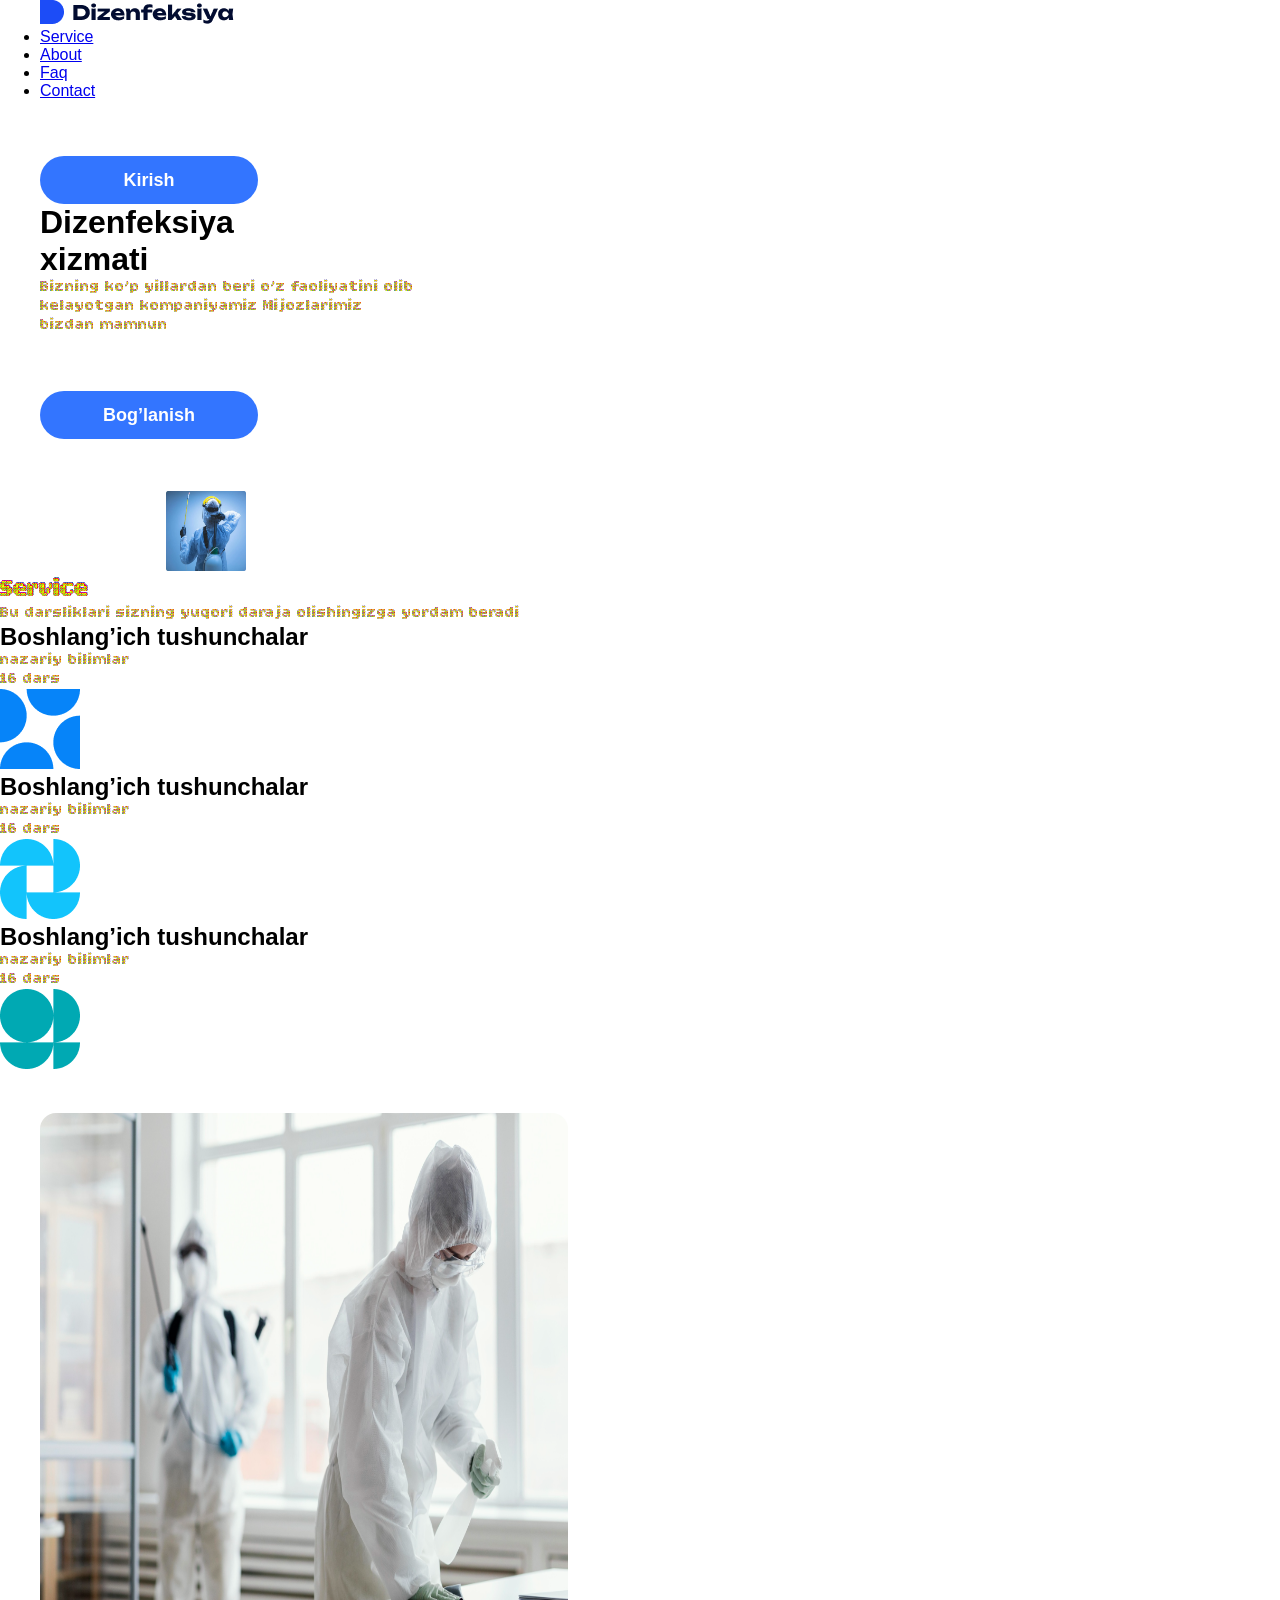
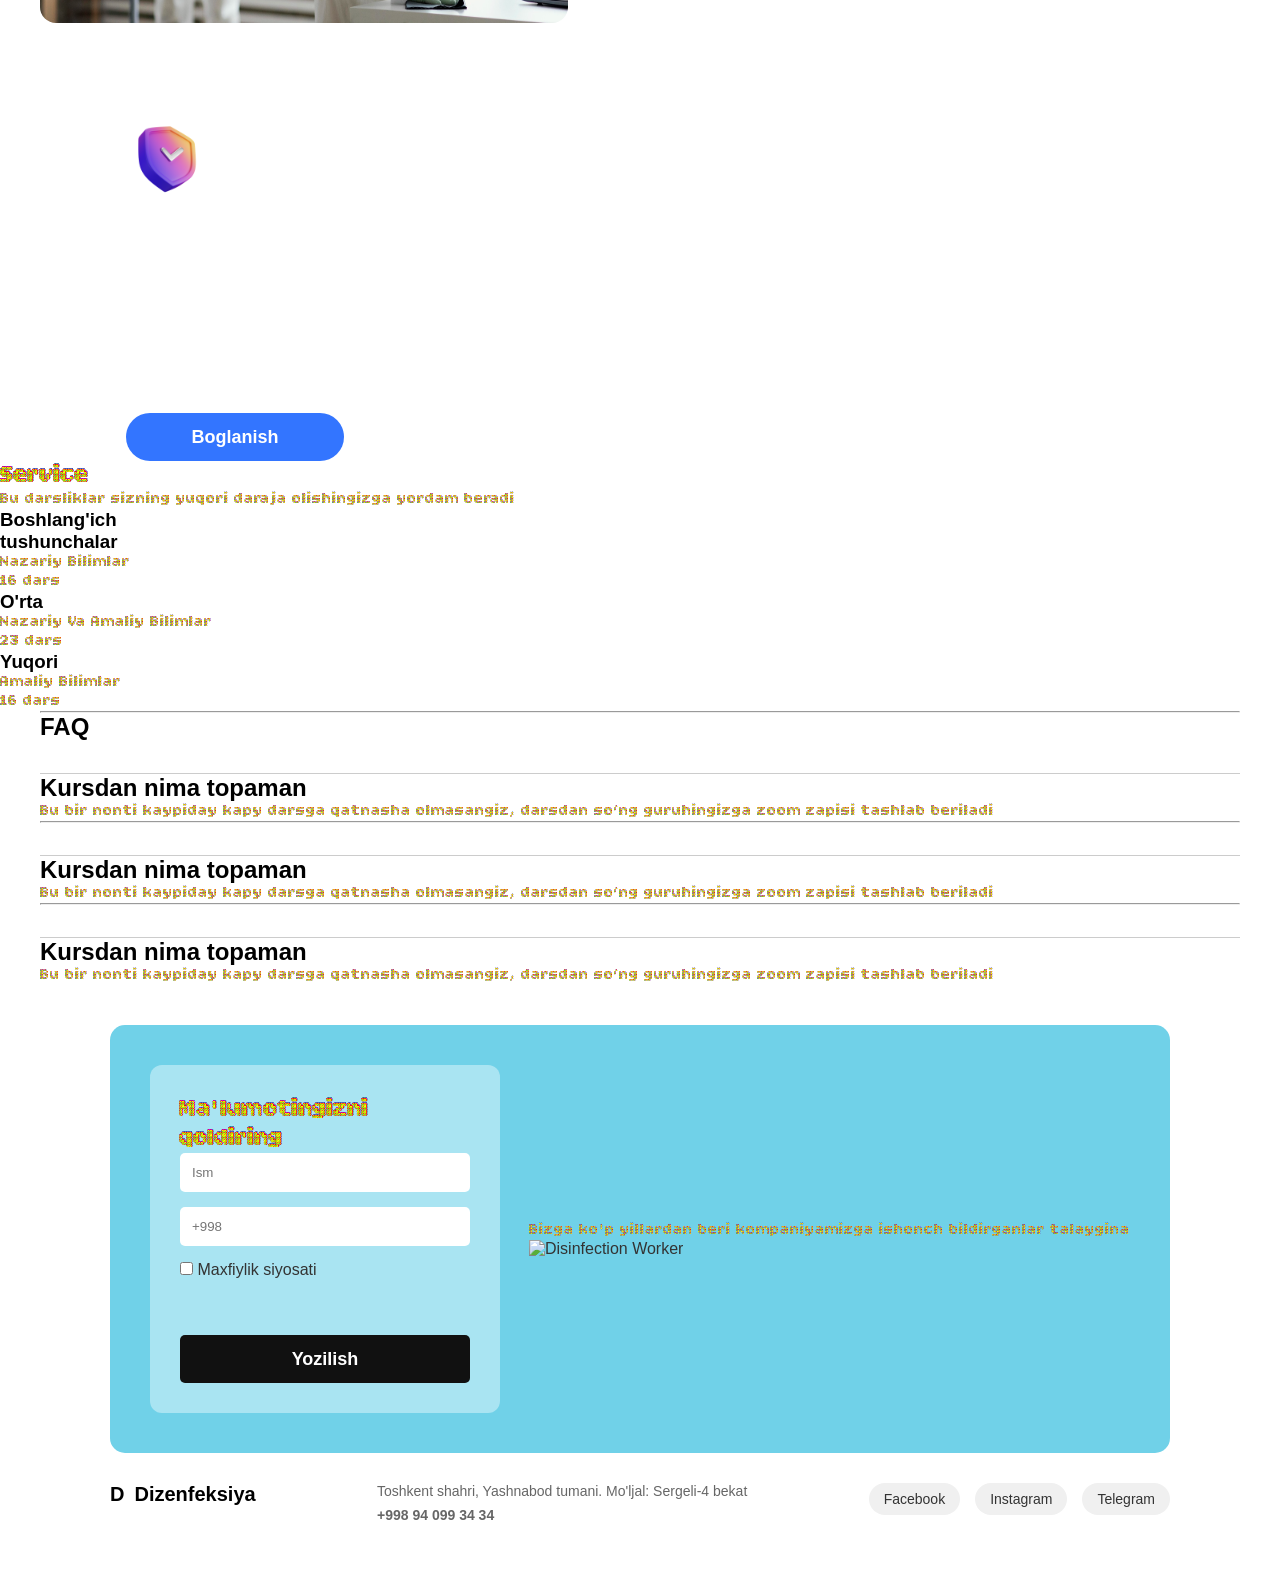
==== commit 19f6babe: "sgft" ====
--- a/index.html
+++ b/index.html
@@ -4,18 +4,18 @@
     <meta charset="UTF-8">
     <meta name="viewport" content="width=device-width, initial-scale=1.0">
     <title>Document</title>
-    <link rel="stylesheet" href="./main.css">
     <link rel="stylesheet" href="./nimadirrrr.css">
     <link rel="preconnect" href="https://fonts.googleapis.com">
 <link rel="preconnect" href="https://fonts.gstatic.com" crossorigin>
 <link href="https://fonts.googleapis.com/css2?family=Bitcount+Prop+Double+Ink:wght@100..900&display=swap" rel="stylesheet">
+<link rel="stylesheet" href="./behruz.scss">
+<link rel="stylesheet" href="./madina.css">
+<link rel="stylesheet" href="./nimadirrrr.css">
+<link rel="stylesheet" href="./Sofiya.css">
+<link rel="stylesheet" href="./style.css">
 </head>
 <body>
-<<<<<<< HEAD
-     <header>
-=======
     <header>
->>>>>>> bcc6cfdabdb5294220530660de242e3e7ef35aac
         <div class="container">
             <div class="navbar">
                 <div class="logo"><img src="./img/Frame 48097963.png" alt=""></div>
@@ -36,29 +36,19 @@
                 <div class="left">
                     <h1>Dizenfeksiya <br>xizmati</h1>
 
-<<<<<<< HEAD
-                    <p>Bizning ko’p yillardan beri o’z faoliyatini olib <br> kelayotgan kompaniyamiz Mijozlarimiz <br> bizdan mamnun</p>
-=======
                     <p>Bizning ko’p yillardan beri o’z faoliyatini olib <br> kelayotgan kompaniyamiz Mijozlarimiz <br>
                         bizdan mamnun</p>
->>>>>>> bcc6cfdabdb5294220530660de242e3e7ef35aac
 
                     <div class="dig">
                         <button>Bog’lanish</button>
                     </div>
                 </div>
                 <div class="right">
-<<<<<<< HEAD
-                        <img src="./img/WnYJyJjWq3U 1.png" alt="">
-=======
                     <img src="./img/WnYJyJjWq3U 1.png" alt="">
->>>>>>> bcc6cfdabdb5294220530660de242e3e7ef35aac
                 </div>
             </div>
         </div>
     </header>
-<<<<<<< HEAD
-=======
 
     <main>
         <section>
@@ -266,6 +256,5 @@
             </div>
         </div>
     </footer>
->>>>>>> bcc6cfdabdb5294220530660de242e3e7ef35aac
 </body>
 </html>
--- a/madina.css
+++ b/madina.css
@@ -0,0 +1,45 @@
+* {
+  margin: 0;
+  padding: 0;
+  box-sizing: border-box;
+  font-family: "Unbounded", sans-serif;
+}
+
+.container {
+  width: 100%;
+  max-width: 1200px;
+  margin: 0 auto;
+}
+
+.cards {
+  margin-top: 32px;
+  display: flex;
+  border-top: 1px solid #CCCCCC;
+}
+.cards .card .h2 {
+  font-weight: 700;
+  font-style: Bold;
+  font-size: 40px;
+  line-height: 44px;
+  letter-spacing: 0%;
+}
+.cards .card h1 {
+  font-weight: 600;
+  font-size: 24px;
+  line-height: 32px;
+  font-size: 24px;
+  color: #333;
+  margin-bottom: 10px;
+}
+.cards .card p {
+  font-weight: 400;
+  font-size: 16px;
+  line-height: 24px;
+  color: #676D83;
+}
+.cards .card {
+  margin-top: 40px;
+  width: 400px;
+  height: 200px;
+  background-color: #fff;
+}/*# sourceMappingURL=madina.css.map */
--- a/Sofiya.css
+++ b/Sofiya.css
@@ -0,0 +1,98 @@
+.footer {
+  padding: 40px 0;
+  font-family: sans-serif;
+}
+.footer .container {
+  max-width: 1100px;
+  margin: 0 auto;
+  padding: 0 20px;
+}
+.footer-banner {
+  background: #70d1e8;
+  border-radius: 15px;
+  padding: 40px;
+  position: relative;
+  overflow: hidden;
+  color: #333;
+}
+.footer-banner .banner-content {
+  display: flex;
+  justify-content: space-between;
+  align-items: center;
+}
+.footer .form-wrapper {
+  background: rgba(255, 255, 255, 0.4);
+  padding: 30px;
+  border-radius: 12px;
+  width: 350px;
+}
+.footer .form-wrapper h2 {
+  margin-top: 0;
+  font-size: 24px;
+}
+.footer .form-wrapper .input {
+  width: 100%;
+  padding: 12px;
+  margin-bottom: 15px;
+  border: none;
+  border-radius: 5px;
+  box-sizing: border-box;
+}
+.footer .form-wrapper .submit-btn {
+  width: 100%;
+  padding: 12px;
+  background: #111;
+  color: #ffffff;
+  border: none;
+  border-radius: 5px;
+  cursor: pointer;
+  font-weight: bold;
+}
+.footer-bottom {
+  margin-top: 30px;
+  display: flex;
+  justify-content: space-between;
+  align-items: flex-start;
+  flex-wrap: wrap;
+  gap: 20px;
+}
+.footer-bottom .logo {
+  font-weight: bold;
+  font-size: 20px;
+  display: flex;
+  align-items: center;
+  gap: 10px;
+}
+.footer-bottom .contacts .contact-item {
+  margin-bottom: 8px;
+  font-size: 14px;
+  color: #666;
+}
+.footer-bottom .contacts .contact-item a {
+  text-decoration: none;
+  color: inherit;
+  font-weight: bold;
+}
+.footer-bottom .socials {
+  display: flex;
+  gap: 15px;
+}
+.footer-bottom .socials .social-link {
+  text-decoration: none;
+  color: #333;
+  padding: 8px 15px;
+  background: #f0f0f0;
+  border-radius: 20px;
+  font-size: 14px;
+  transition: 0.3s;
+}
+.footer-bottom .socials .social-link:hover {
+  background: #70d1e8;
+  color: white;
+}
+
+.worker-img {
+  max-height: 300px;
+  -o-object-fit: contain;
+     object-fit: contain;
+}/*# sourceMappingURL=Sofiya.css.map */
--- a/style.css
+++ b/style.css
@@ -0,0 +1,63 @@
+<<<<<<< HEAD
+<<<<<<< HEAD
+
+h1{
+
+}
+=======
+@import "tailwindcss"
+>>>>>>> 64b99b016515319e2cff27eb06e1279a29648b06
+=======
+.section1{
+    margin: 0 auto;
+    margin-top: 50px;
+    width: 1360px;
+    height: 574px;
+     background: linear-gradient(to right, #33A9FF, #33FFF3);
+    border-radius: 16px;
+    display: flex;
+}
+
+
+.left img{
+    margin: 40px;
+    width: 528px;
+    height: 510px;
+    border-radius: 16px;
+}
+.right{
+    margin-left: 126px;
+    
+;
+}
+.right img{
+    margin-top: 52px;
+    width: 80px;
+    height: 80px;
+    
+}
+button{
+    background-color:  #3375FF;
+    border: none;
+    width: 218px;
+    height: 48px;
+    color: white;
+    border-radius: 62px;
+    margin-top: 56px;
+    font-weight: 600;
+    font-size: 18px;
+    font-family: sans-serif;
+    cursor: pointer;
+
+}
+
+.right h1{
+    margin-top: 10px;
+    width: 642px;
+    height: 144px;
+    font-weight: 700;
+    font-size: 32px;
+    color: white;
+    font-family: sans-serif;
+}
+>>>>>>> d293375a048e0eef07995ec53225300e9cc7ae50
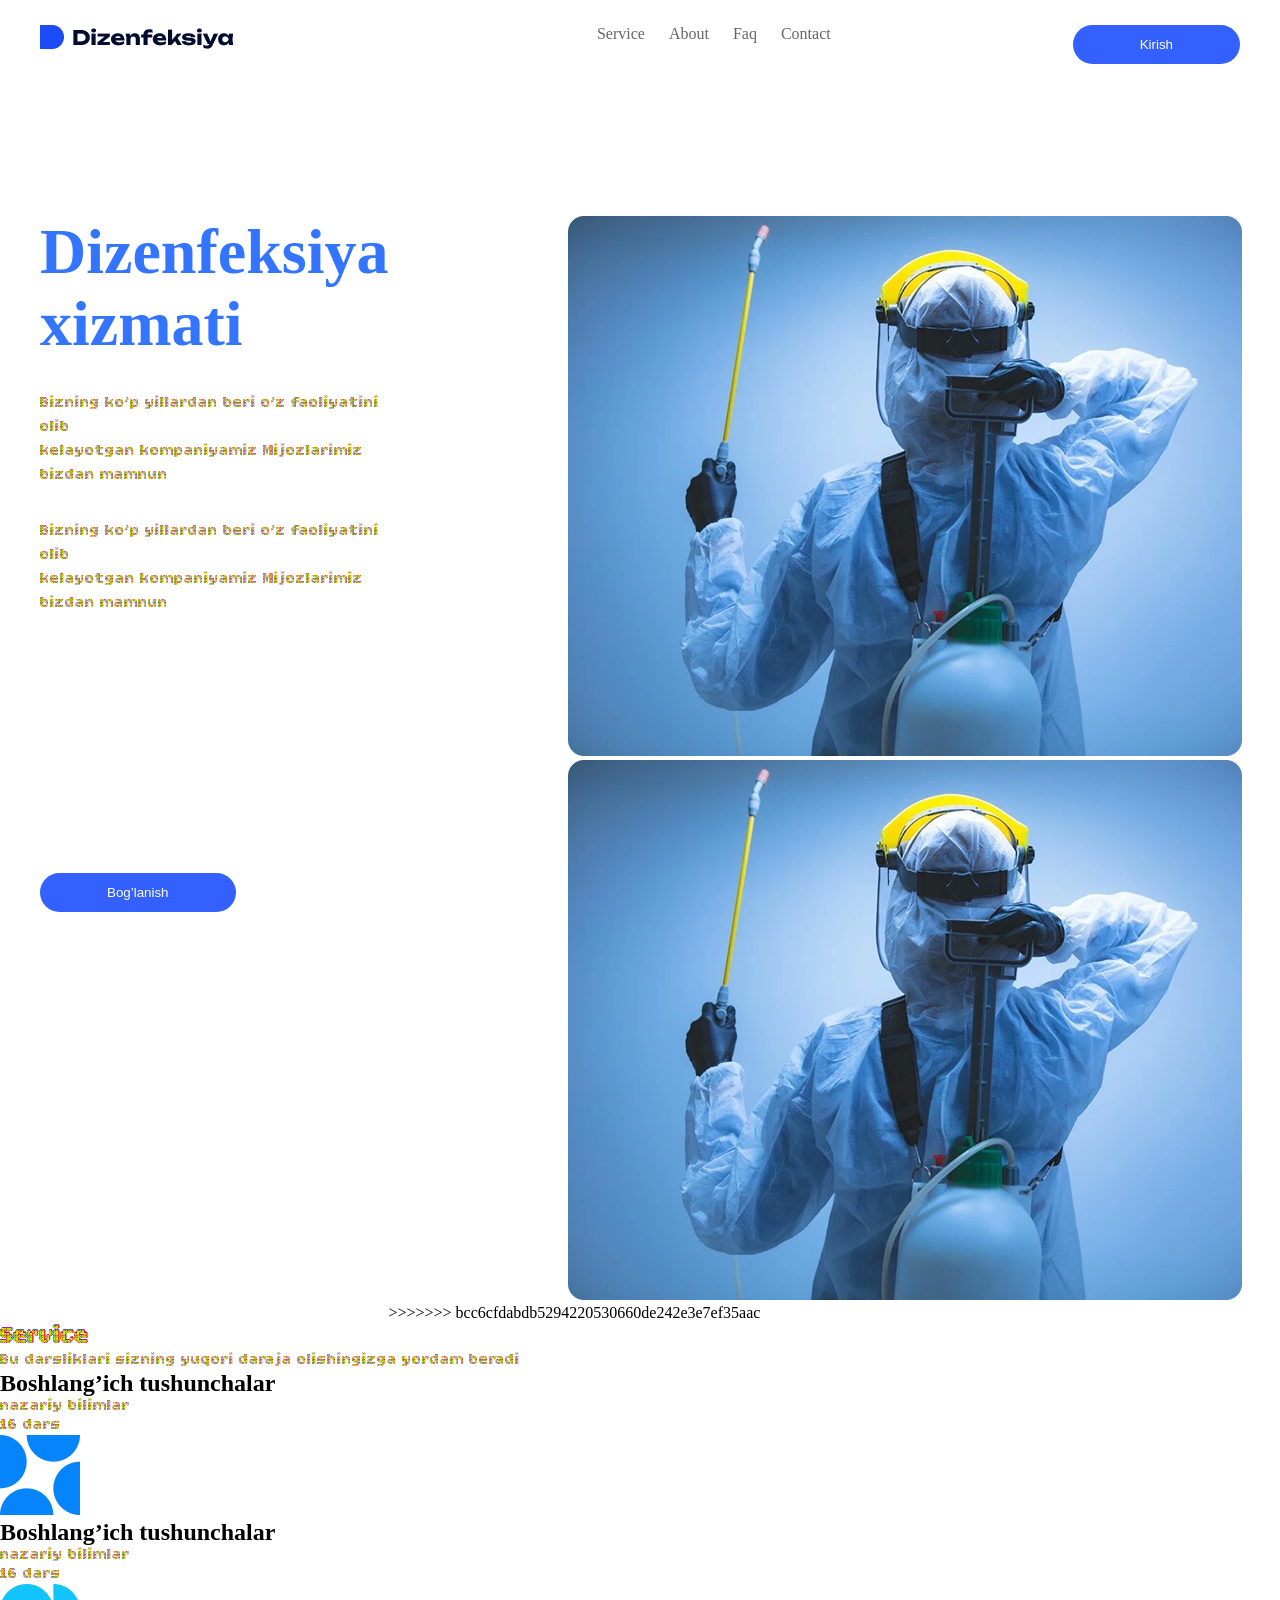
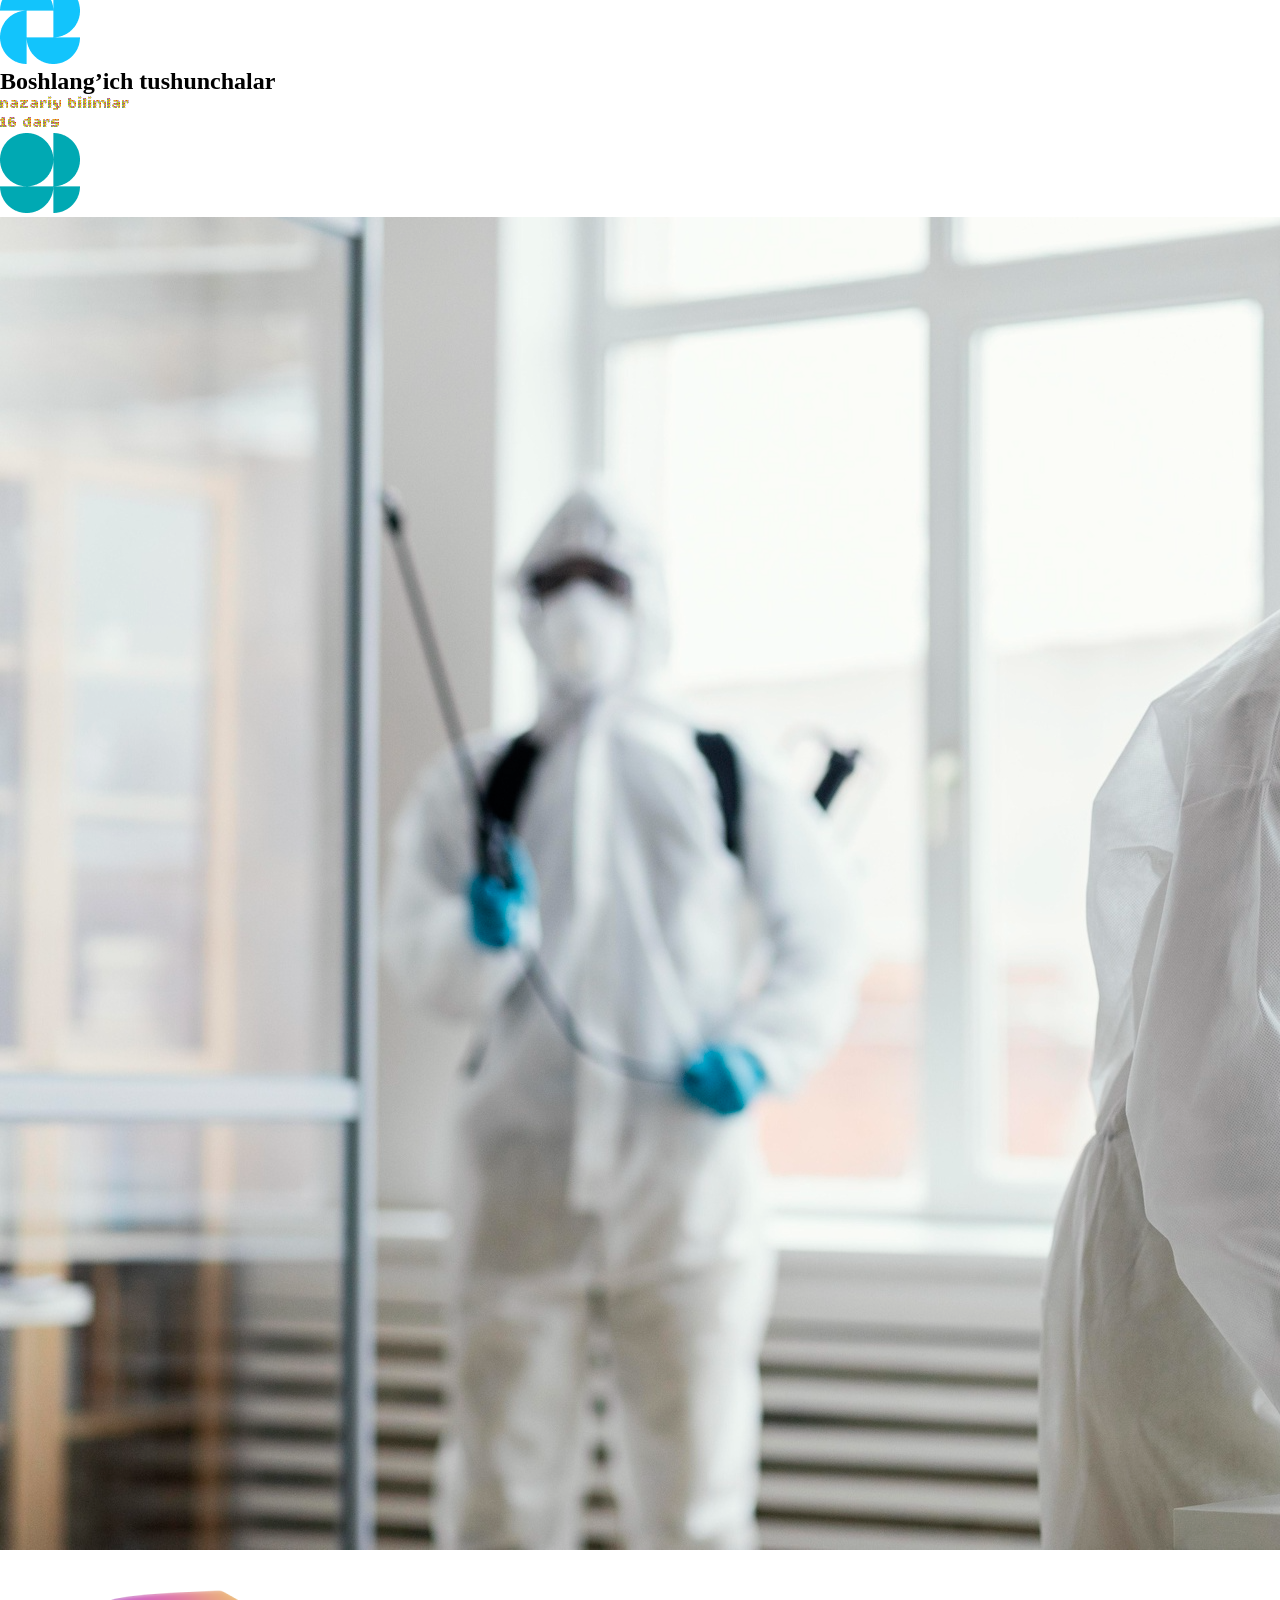
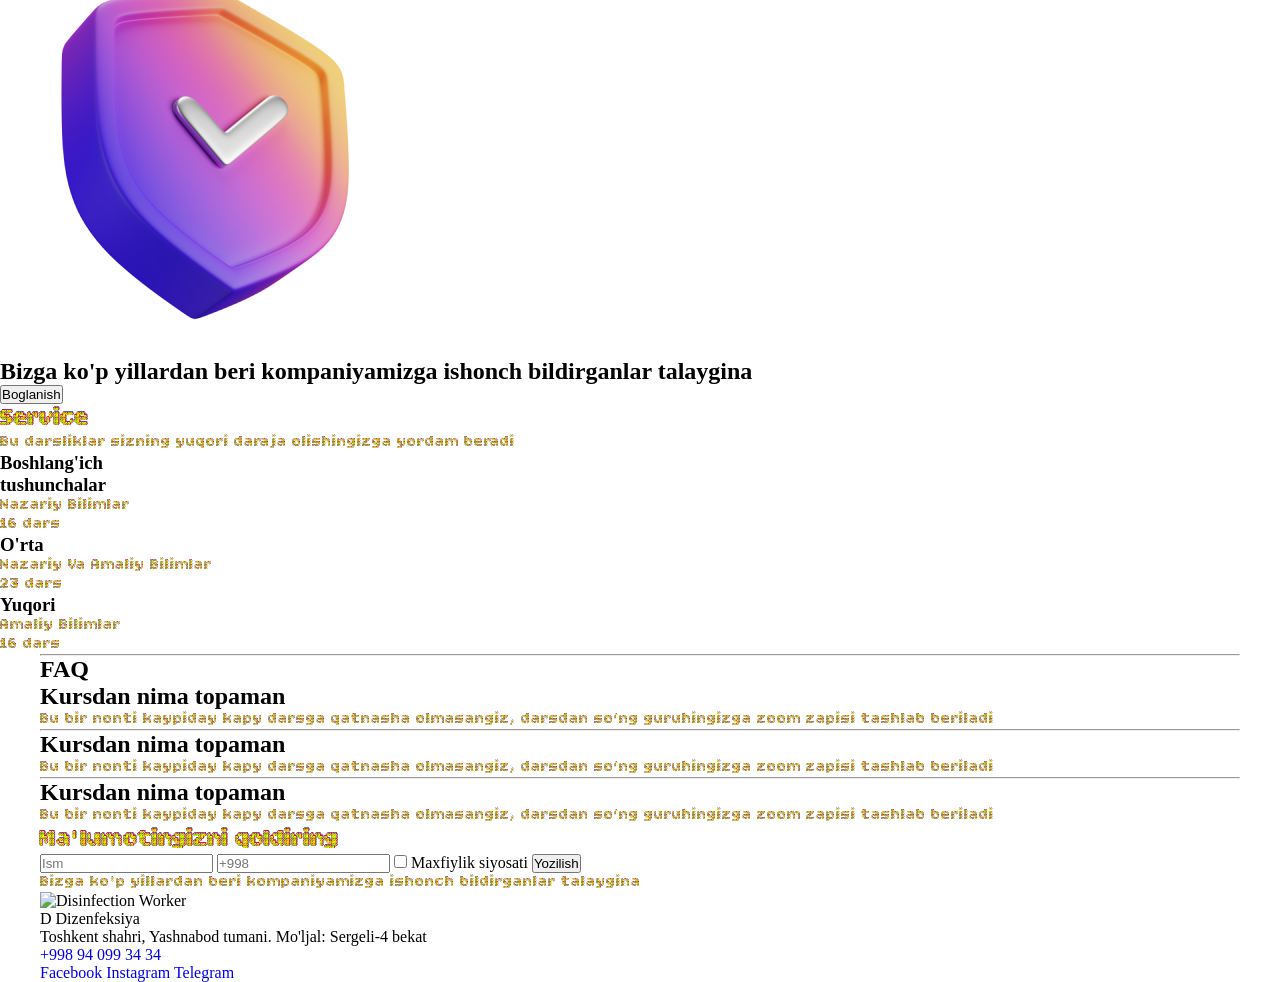
==== commit 101e1d0a: "ujhgfgf" ====
--- a/index.html
+++ b/index.html
@@ -4,17 +4,16 @@
     <meta charset="UTF-8">
     <meta name="viewport" content="width=device-width, initial-scale=1.0">
     <title>Document</title>
+    <link rel="stylesheet" href="./main.css">
     <link rel="stylesheet" href="./nimadirrrr.css">
     <link rel="preconnect" href="https://fonts.googleapis.com">
 <link rel="preconnect" href="https://fonts.gstatic.com" crossorigin>
 <link href="https://fonts.googleapis.com/css2?family=Bitcount+Prop+Double+Ink:wght@100..900&display=swap" rel="stylesheet">
-<link rel="stylesheet" href="./behruz.scss">
-<link rel="stylesheet" href="./madina.css">
-<link rel="stylesheet" href="./nimadirrrr.css">
-<link rel="stylesheet" href="./Sofiya.css">
-<link rel="stylesheet" href="./style.css">
 </head>
 <body>
+
+     <header>
+
     <header>
         <div class="container">
             <div class="navbar">
@@ -36,19 +35,29 @@
                 <div class="left">
                     <h1>Dizenfeksiya <br>xizmati</h1>
 
+
+                    <p>Bizning ko’p yillardan beri o’z faoliyatini olib <br> kelayotgan kompaniyamiz Mijozlarimiz <br> bizdan mamnun</p>
+
                     <p>Bizning ko’p yillardan beri o’z faoliyatini olib <br> kelayotgan kompaniyamiz Mijozlarimiz <br>
                         bizdan mamnun</p>
 
+
                     <div class="dig">
                         <button>Bog’lanish</button>
                     </div>
                 </div>
                 <div class="right">
+
+                        <img src="./img/WnYJyJjWq3U 1.png" alt="">
+
                     <img src="./img/WnYJyJjWq3U 1.png" alt="">
+>>>>>>> bcc6cfdabdb5294220530660de242e3e7ef35aac
                 </div>
             </div>
         </div>
     </header>
+
+
 
     <main>
         <section>
@@ -256,5 +265,6 @@
             </div>
         </div>
     </footer>
+
 </body>
 </html>
--- a/main.css
+++ b/main.css
@@ -0,0 +1,83 @@
+* {
+  margin: 0;
+  padding: 0;
+  box-sizing: border-box;
+  list-style: none;
+  text-decoration: none;
+}
+
+.container {
+  max-width: 1200px;
+  width: 100%;
+  margin: 0 auto;
+}
+
+.navbar {
+  margin-top: 25px;
+  display: flex;
+  justify-content: space-between;
+  a {
+    font-weight: 400;
+    font-size: 16px;
+    leading-trim: NONE;
+    line-height: 16px;
+    letter-spacing: 0%;
+    text-transform: capitalize;
+    color: #666666;
+  }
+
+  button {
+    padding: 12px 67px;
+    border: none;
+    border-radius: 20px;
+    background-color: #3360ff;
+    color: white;
+  }
+
+  .div {
+    display: flex;
+    gap: 242px;
+    ul {
+      display: flex;
+      gap: 24px;
+    }
+  }
+}
+
+.showcase {
+  margin-top: 152px;
+  display: flex;
+  h1 {
+    font-weight: 700;
+    font-style: Bold;
+    font-size: 64px;
+    line-height: 72px;
+    letter-spacing: 0%;
+    color: #3375ff;
+  }
+
+  p {
+    margin-top: 32px;
+    font-weight: 400;
+    font-size: 16px;
+    leading-trim: NONE;
+    line-height: 24px;
+    letter-spacing: 0%;
+    color: #676d83;
+  }
+
+  .dig {
+    margin-top: 257px;
+    button {
+      padding: 12px 67px;
+      border: none;
+      border-radius: 20px;
+      background-color: #3360ff;
+      color: white;
+    }
+  }
+
+  img{
+    margin-left: 180px;
+  }
+}
